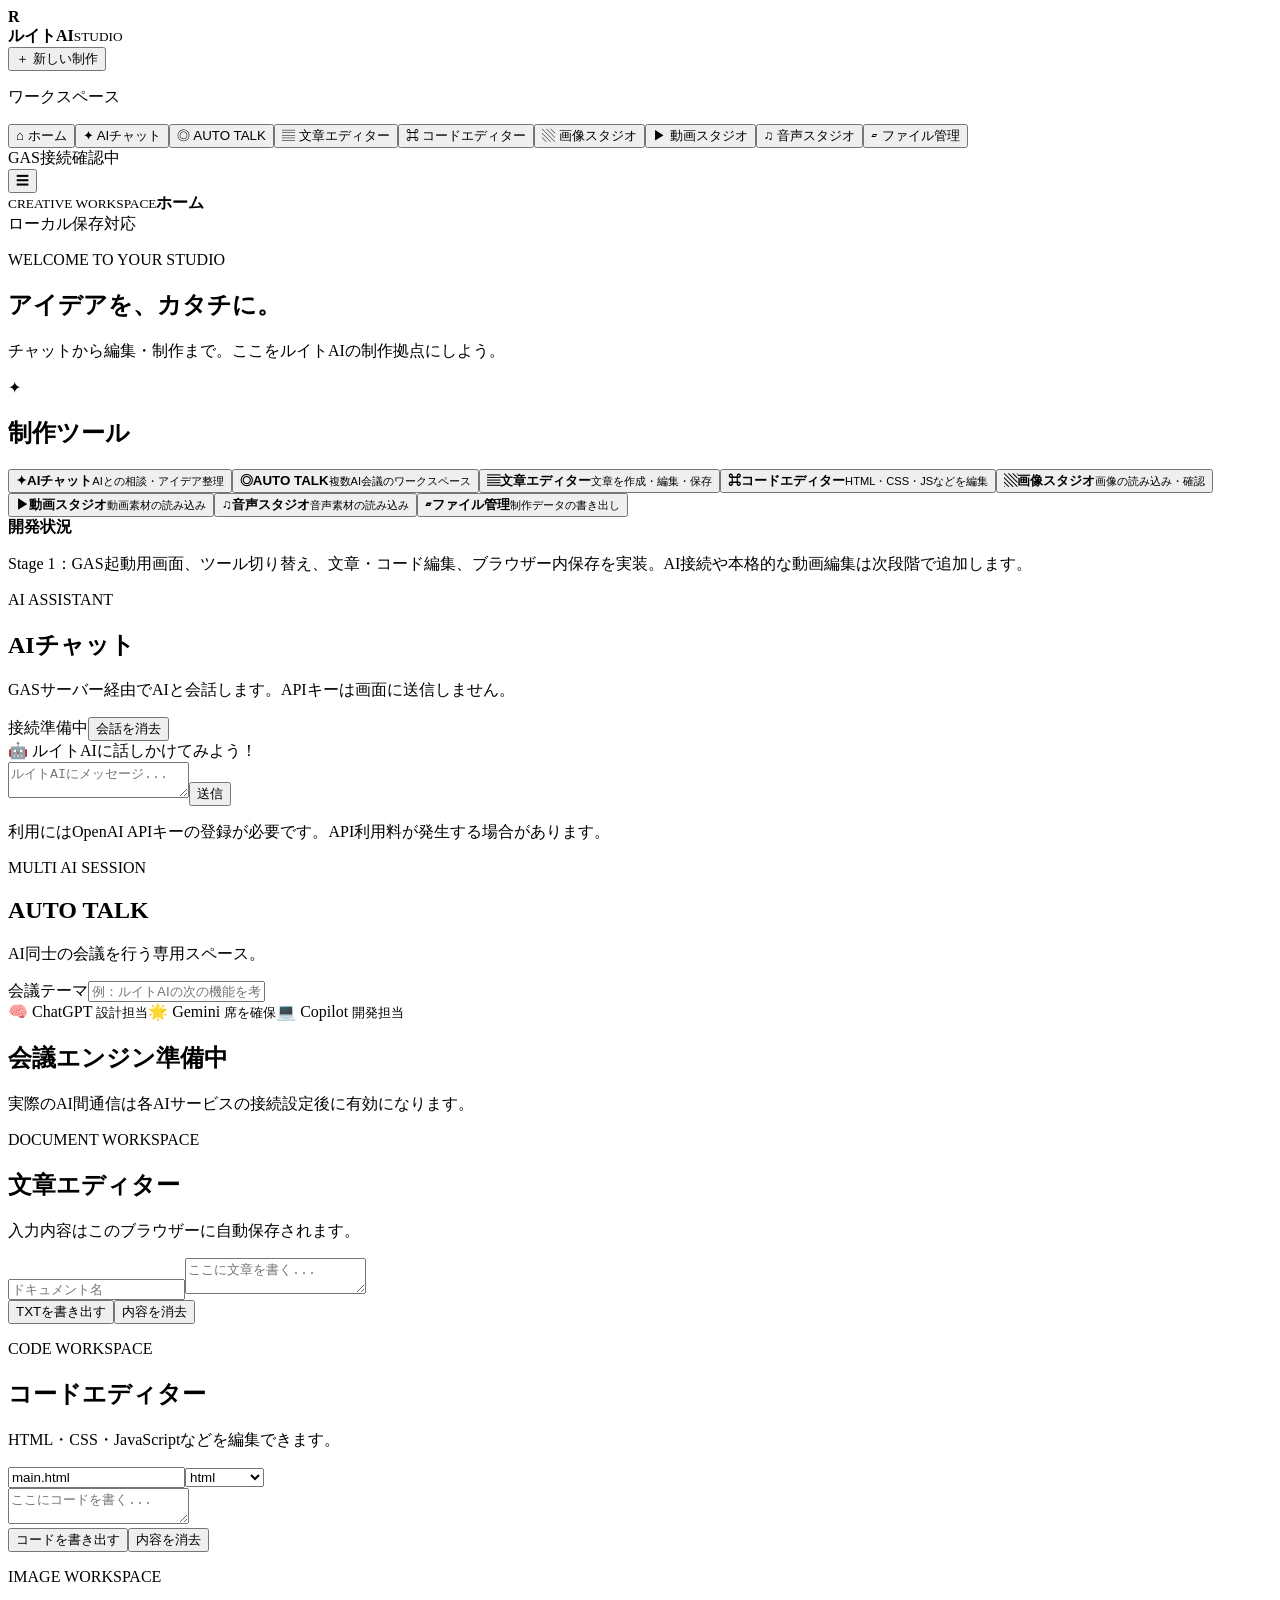
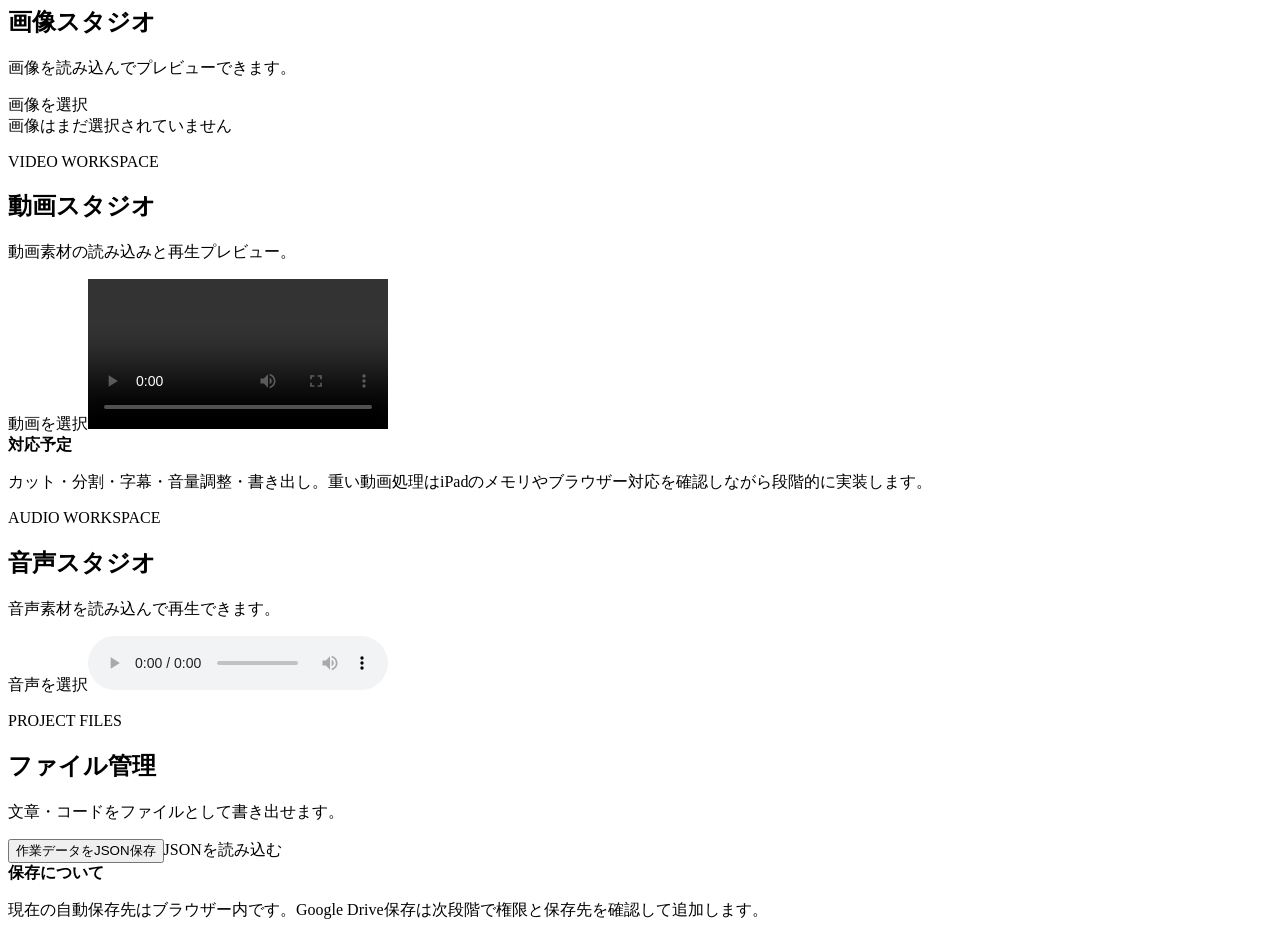
==== index.html @ b840f4dd "Add Ruito AI chat interface" ====
<!doctype html>
<html lang="ja"><head><base target="_top"><meta charset="utf-8"><meta name="viewport" content="width=device-width,initial-scale=1,viewport-fit=cover"><meta name="theme-color" content="#101827"><title>ルイトAI STUDIO</title><?!= include('style'); ?></head>
<body><div class="app">
<aside class="sidebar" id="sidebar"><div class="brand"><b class="brand-mark">R</b><div><strong>ルイトAI</strong><small>STUDIO</small></div></div><button class="new-project" id="new-project">＋ 新しい制作</button><p class="nav-label">ワークスペース</p><nav class="nav">
<button class="nav-item active" data-view="home">⌂ <span>ホーム</span></button><button class="nav-item" data-view="chat">✦ <span>AIチャット</span></button><button class="nav-item" data-view="talk">◎ <span>AUTO TALK</span></button><button class="nav-item" data-view="text">▤ <span>文章エディター</span></button><button class="nav-item" data-view="code">⌘ <span>コードエディター</span></button><button class="nav-item" data-view="image">▧ <span>画像スタジオ</span></button><button class="nav-item" data-view="video">▶ <span>動画スタジオ</span></button><button class="nav-item" data-view="audio">♫ <span>音声スタジオ</span></button><button class="nav-item" data-view="files">▱ <span>ファイル管理</span></button></nav><div class="sidebar-bottom"><i></i><span id="connection-label">GAS接続確認中</span></div></aside>
<main class="main"><header class="topbar"><button class="mobile-menu" id="mobile-menu">☰</button><div><small>CREATIVE WORKSPACE</small><strong id="page-title">ホーム</strong></div><span class="save-state" id="save-state">ローカル保存対応</span></header><div class="content">
<section class="view active" id="view-home"><div class="welcome"><div><p class="eyebrow">WELCOME TO YOUR STUDIO</p><h1>アイデアを、<span>カタチに。</span></h1><p>チャットから編集・制作まで。ここをルイトAIの制作拠点にしよう。</p></div><div class="welcome-orb">✦</div></div><h2>制作ツール</h2><div class="tool-grid">
<button class="tool-card" data-view="chat"><b>✦</b><strong>AIチャット</strong><small>AIとの相談・アイデア整理</small></button><button class="tool-card" data-view="talk"><b>◎</b><strong>AUTO TALK</strong><small>複数AI会議のワークスペース</small></button><button class="tool-card" data-view="text"><b>▤</b><strong>文章エディター</strong><small>文章を作成・編集・保存</small></button><button class="tool-card" data-view="code"><b>⌘</b><strong>コードエディター</strong><small>HTML・CSS・JSなどを編集</small></button><button class="tool-card" data-view="image"><b>▧</b><strong>画像スタジオ</strong><small>画像の読み込み・確認</small></button><button class="tool-card" data-view="video"><b>▶</b><strong>動画スタジオ</strong><small>動画素材の読み込み</small></button><button class="tool-card" data-view="audio"><b>♫</b><strong>音声スタジオ</strong><small>音声素材の読み込み</small></button><button class="tool-card" data-view="files"><b>▱</b><strong>ファイル管理</strong><small>制作データの書き出し</small></button></div><div class="notice"><strong>開発状況</strong><p>Stage 1：GAS起動用画面、ツール切り替え、文章・コード編集、ブラウザー内保存を実装。AI接続や本格的な動画編集は次段階で追加します。</p></div></section>
<section class="view" id="view-chat"><div class="view-heading"><p class="eyebrow">AI ASSISTANT</p><h1>AIチャット</h1><p>GASサーバー経由でAIと会話します。APIキーは画面に送信しません。</p></div><div class="chat-panel"><div class="chat-toolbar"><span id="chat-status">接続準備中</span><button class="button" id="clear-chat">会話を消去</button></div><div class="chat-messages" id="chat-messages" aria-live="polite"><div class="chat-empty">🤖 ルイトAIに話しかけてみよう！</div></div><form id="chat-form" class="chat-form"><textarea id="chat-input" rows="2" maxlength="6000" placeholder="ルイトAIにメッセージ..." required></textarea><button class="button primary" id="chat-send" type="submit">送信</button></form><p class="chat-footnote">利用にはOpenAI APIキーの登録が必要です。API利用料が発生する場合があります。</p></div></section>
<section class="view" id="view-talk"><div class="view-heading"><p class="eyebrow">MULTI AI SESSION</p><h1>AUTO TALK</h1><p>AI同士の会議を行う専用スペース。</p></div><label>会議テーマ<input class="field" id="talk-topic" placeholder="例：ルイトAIの次の機能を考える"></label><div class="participants"><span>🧠 ChatGPT <small>設計担当</small></span><span>🌟 Gemini <small>席を確保</small></span><span>💻 Copilot <small>開発担当</small></span></div><div class="placeholder"><h2>会議エンジン準備中</h2><p>実際のAI間通信は各AIサービスの接続設定後に有効になります。</p></div></section>
<section class="view" id="view-text"><div class="view-heading"><p class="eyebrow">DOCUMENT WORKSPACE</p><h1>文章エディター</h1><p>入力内容はこのブラウザーに自動保存されます。</p></div><input class="field" id="text-title" placeholder="ドキュメント名"><textarea class="editor" id="text-editor" placeholder="ここに文章を書く..."></textarea><div class="actions"><button class="button primary" id="export-text">TXTを書き出す</button><button class="button" id="clear-text">内容を消去</button></div></section>
<section class="view" id="view-code"><div class="view-heading"><p class="eyebrow">CODE WORKSPACE</p><h1>コードエディター</h1><p>HTML・CSS・JavaScriptなどを編集できます。</p></div><div class="actions"><input class="field" id="code-filename" value="main.html"><select class="field" id="code-language"><option>html</option><option>css</option><option>javascript</option><option>text</option></select></div><textarea class="editor code-editor" id="code-editor" spellcheck="false" placeholder="ここにコードを書く..."></textarea><div class="actions"><button class="button primary" id="export-code">コードを書き出す</button><button class="button" id="clear-code">内容を消去</button></div></section>
<section class="view" id="view-image"><div class="view-heading"><p class="eyebrow">IMAGE WORKSPACE</p><h1>画像スタジオ</h1><p>画像を読み込んでプレビューできます。</p></div><label class="upload">画像を選択<input type="file" id="image-input" accept="image/*" hidden></label><div class="preview" id="image-preview">画像はまだ選択されていません</div></section>
<section class="view" id="view-video"><div class="view-heading"><p class="eyebrow">VIDEO WORKSPACE</p><h1>動画スタジオ</h1><p>動画素材の読み込みと再生プレビュー。</p></div><label class="upload">動画を選択<input type="file" id="video-input" accept="video/*" hidden></label><video class="preview" id="video-preview" controls playsinline></video><div class="notice"><strong>対応予定</strong><p>カット・分割・字幕・音量調整・書き出し。重い動画処理はiPadのメモリやブラウザー対応を確認しながら段階的に実装します。</p></div></section>
<section class="view" id="view-audio"><div class="view-heading"><p class="eyebrow">AUDIO WORKSPACE</p><h1>音声スタジオ</h1><p>音声素材を読み込んで再生できます。</p></div><label class="upload">音声を選択<input type="file" id="audio-input" accept="audio/*" hidden></label><audio class="preview" id="audio-preview" controls></audio></section>
<section class="view" id="view-files"><div class="view-heading"><p class="eyebrow">PROJECT FILES</p><h1>ファイル管理</h1><p>文章・コードをファイルとして書き出せます。</p></div><div class="actions"><button class="button primary" id="export-workspace">作業データをJSON保存</button><label class="button">JSONを読み込む<input type="file" id="import-workspace" accept="application/json,.json" hidden></label></div><div class="notice"><strong>保存について</strong><p>現在の自動保存先はブラウザー内です。Google Drive保存は次段階で権限と保存先を確認して追加します。</p></div></section>
</div></main></div><?!= include('script'); ?></body></html>
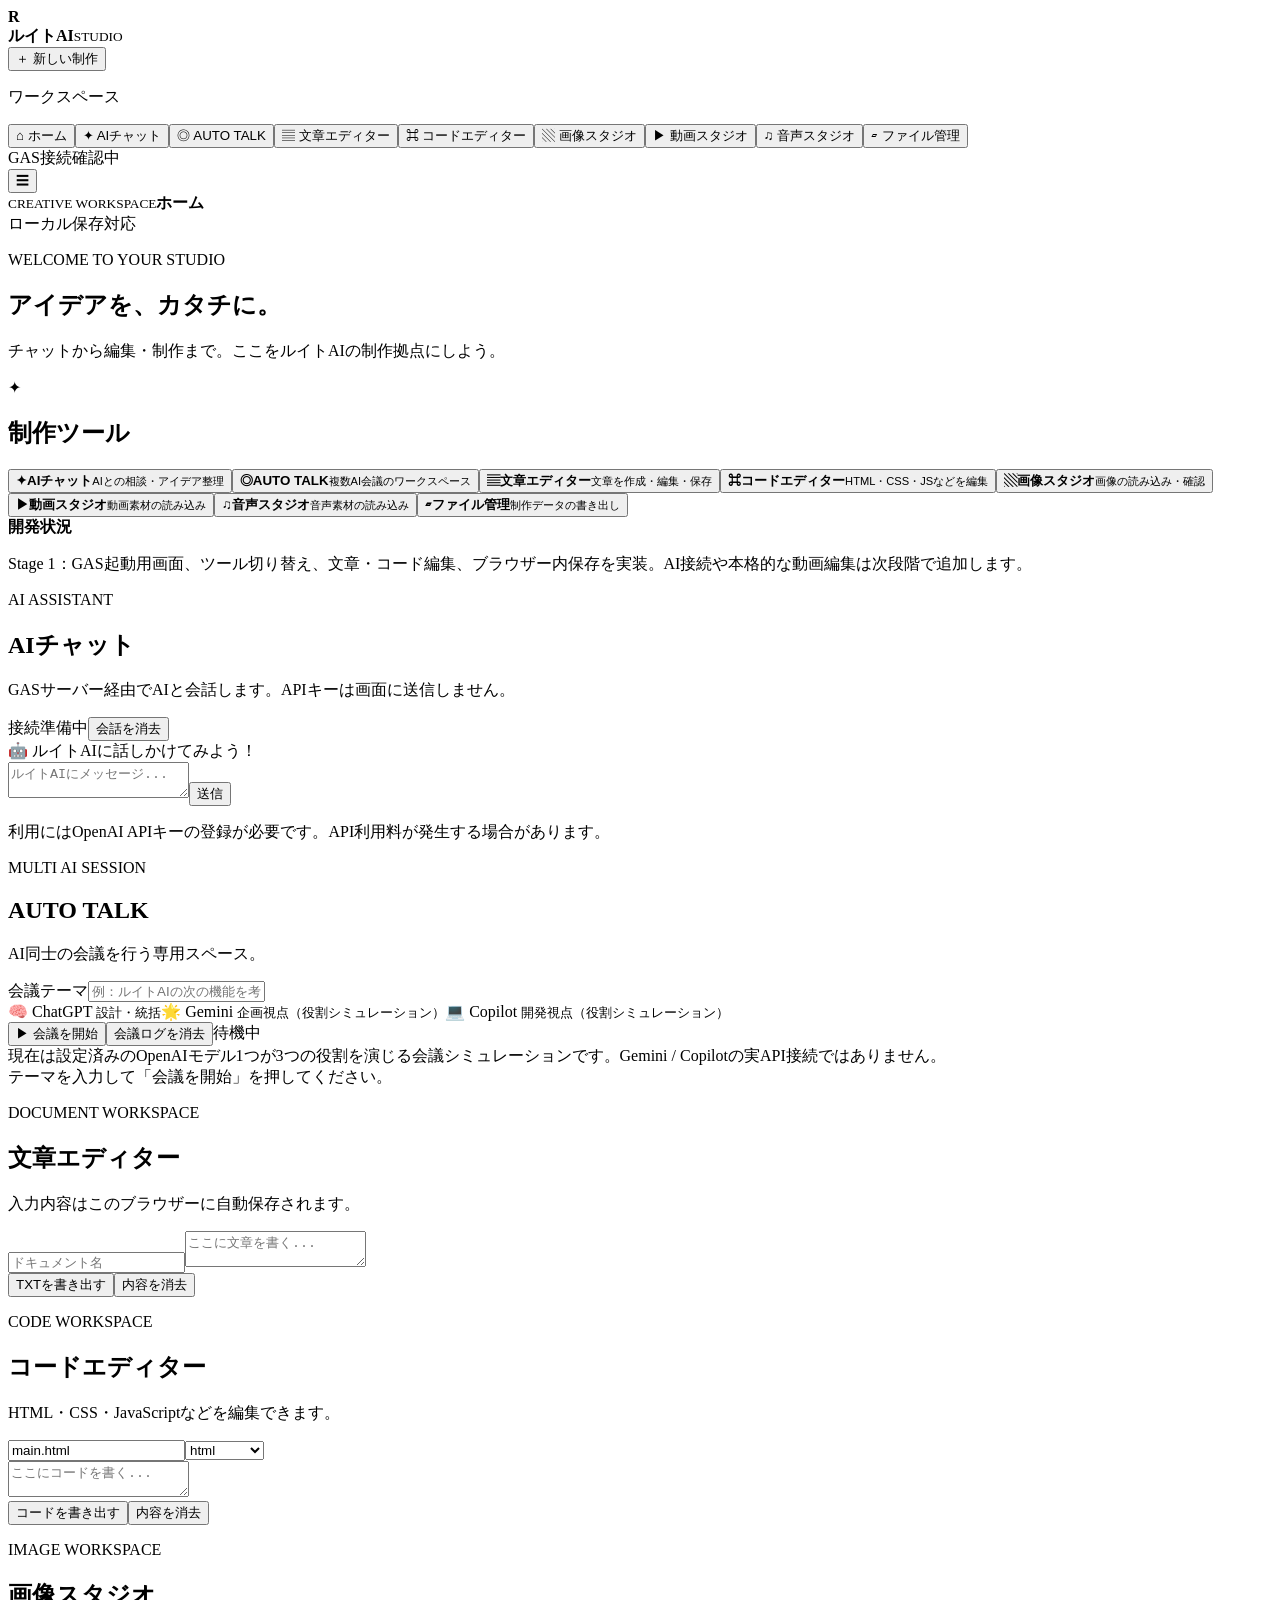
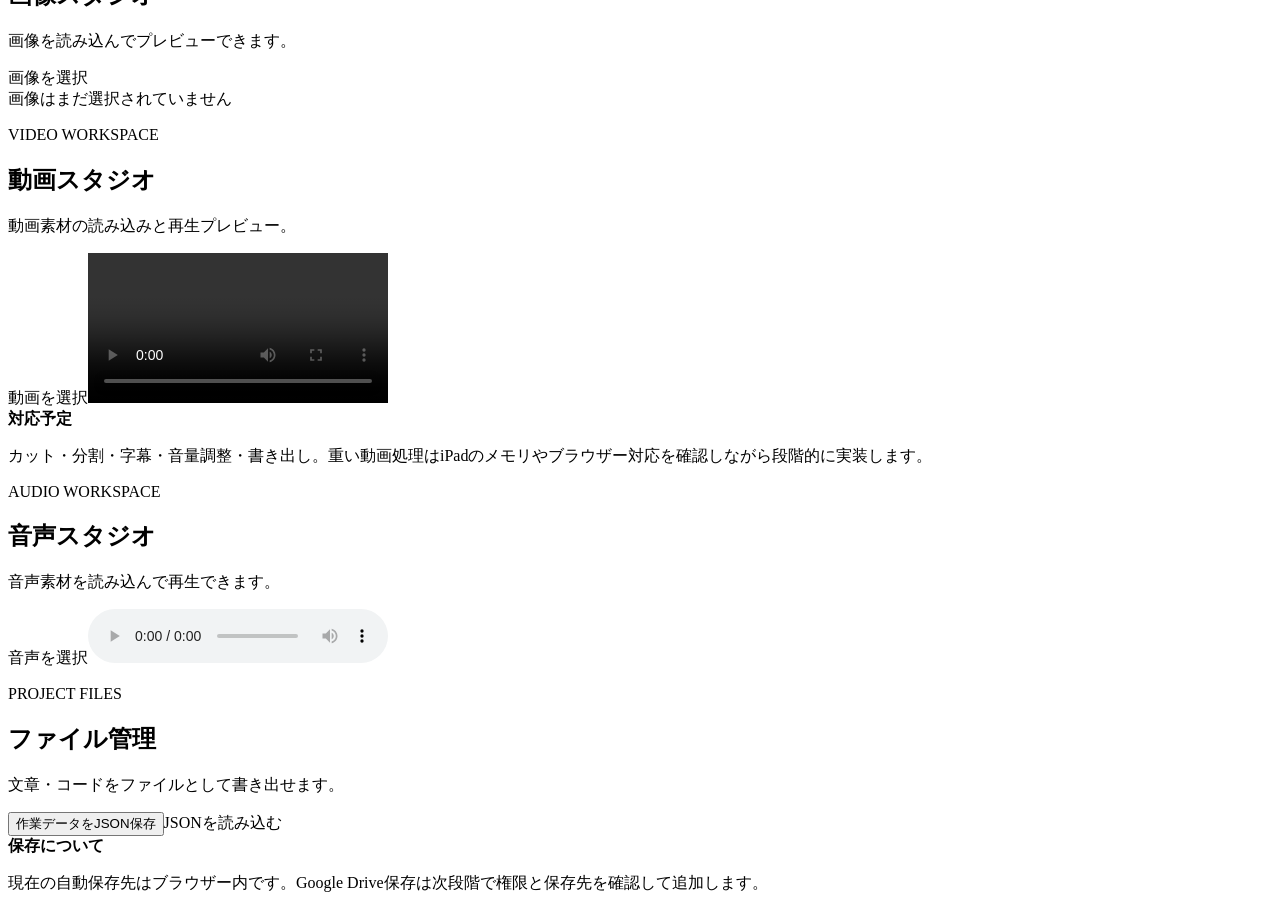
==== commit 69335786: "Implement AUTO TALK role-play meeting flow" ====
--- a/index.html
+++ b/index.html
@@ -7,7 +7,7 @@
 <section class="view active" id="view-home"><div class="welcome"><div><p class="eyebrow">WELCOME TO YOUR STUDIO</p><h1>アイデアを、<span>カタチに。</span></h1><p>チャットから編集・制作まで。ここをルイトAIの制作拠点にしよう。</p></div><div class="welcome-orb">✦</div></div><h2>制作ツール</h2><div class="tool-grid">
 <button class="tool-card" data-view="chat"><b>✦</b><strong>AIチャット</strong><small>AIとの相談・アイデア整理</small></button><button class="tool-card" data-view="talk"><b>◎</b><strong>AUTO TALK</strong><small>複数AI会議のワークスペース</small></button><button class="tool-card" data-view="text"><b>▤</b><strong>文章エディター</strong><small>文章を作成・編集・保存</small></button><button class="tool-card" data-view="code"><b>⌘</b><strong>コードエディター</strong><small>HTML・CSS・JSなどを編集</small></button><button class="tool-card" data-view="image"><b>▧</b><strong>画像スタジオ</strong><small>画像の読み込み・確認</small></button><button class="tool-card" data-view="video"><b>▶</b><strong>動画スタジオ</strong><small>動画素材の読み込み</small></button><button class="tool-card" data-view="audio"><b>♫</b><strong>音声スタジオ</strong><small>音声素材の読み込み</small></button><button class="tool-card" data-view="files"><b>▱</b><strong>ファイル管理</strong><small>制作データの書き出し</small></button></div><div class="notice"><strong>開発状況</strong><p>Stage 1：GAS起動用画面、ツール切り替え、文章・コード編集、ブラウザー内保存を実装。AI接続や本格的な動画編集は次段階で追加します。</p></div></section>
 <section class="view" id="view-chat"><div class="view-heading"><p class="eyebrow">AI ASSISTANT</p><h1>AIチャット</h1><p>GASサーバー経由でAIと会話します。APIキーは画面に送信しません。</p></div><div class="chat-panel"><div class="chat-toolbar"><span id="chat-status">接続準備中</span><button class="button" id="clear-chat">会話を消去</button></div><div class="chat-messages" id="chat-messages" aria-live="polite"><div class="chat-empty">🤖 ルイトAIに話しかけてみよう！</div></div><form id="chat-form" class="chat-form"><textarea id="chat-input" rows="2" maxlength="6000" placeholder="ルイトAIにメッセージ..." required></textarea><button class="button primary" id="chat-send" type="submit">送信</button></form><p class="chat-footnote">利用にはOpenAI APIキーの登録が必要です。API利用料が発生する場合があります。</p></div></section>
-<section class="view" id="view-talk"><div class="view-heading"><p class="eyebrow">MULTI AI SESSION</p><h1>AUTO TALK</h1><p>AI同士の会議を行う専用スペース。</p></div><label>会議テーマ<input class="field" id="talk-topic" placeholder="例：ルイトAIの次の機能を考える"></label><div class="participants"><span>🧠 ChatGPT <small>設計担当</small></span><span>🌟 Gemini <small>席を確保</small></span><span>💻 Copilot <small>開発担当</small></span></div><div class="placeholder"><h2>会議エンジン準備中</h2><p>実際のAI間通信は各AIサービスの接続設定後に有効になります。</p></div></section>
+<section class="view" id="view-talk"><div class="view-heading"><p class="eyebrow">MULTI AI SESSION</p><h1>AUTO TALK</h1><p>AI同士の会議を行う専用スペース。</p></div><label>会議テーマ<input class="field" id="talk-topic" maxlength="1000" placeholder="例：ルイトAIの次の機能を考える"></label><div class="participants"><span>🧠 ChatGPT <small>設計・統括</small></span><span>🌟 Gemini <small>企画視点（役割シミュレーション）</small></span><span>💻 Copilot <small>開発視点（役割シミュレーション）</small></span></div><div class="talk-actions"><button class="button primary" id="start-talk">▶ 会議を開始</button><button class="button" id="clear-talk">会議ログを消去</button><span id="talk-status">待機中</span></div><div class="talk-disclaimer">現在は設定済みのOpenAIモデル1つが3つの役割を演じる会議シミュレーションです。Gemini / Copilotの実API接続ではありません。</div><div class="talk-log" id="talk-log" aria-live="polite"><div class="chat-empty">テーマを入力して「会議を開始」を押してください。</div></div></section>
 <section class="view" id="view-text"><div class="view-heading"><p class="eyebrow">DOCUMENT WORKSPACE</p><h1>文章エディター</h1><p>入力内容はこのブラウザーに自動保存されます。</p></div><input class="field" id="text-title" placeholder="ドキュメント名"><textarea class="editor" id="text-editor" placeholder="ここに文章を書く..."></textarea><div class="actions"><button class="button primary" id="export-text">TXTを書き出す</button><button class="button" id="clear-text">内容を消去</button></div></section>
 <section class="view" id="view-code"><div class="view-heading"><p class="eyebrow">CODE WORKSPACE</p><h1>コードエディター</h1><p>HTML・CSS・JavaScriptなどを編集できます。</p></div><div class="actions"><input class="field" id="code-filename" value="main.html"><select class="field" id="code-language"><option>html</option><option>css</option><option>javascript</option><option>text</option></select></div><textarea class="editor code-editor" id="code-editor" spellcheck="false" placeholder="ここにコードを書く..."></textarea><div class="actions"><button class="button primary" id="export-code">コードを書き出す</button><button class="button" id="clear-code">内容を消去</button></div></section>
 <section class="view" id="view-image"><div class="view-heading"><p class="eyebrow">IMAGE WORKSPACE</p><h1>画像スタジオ</h1><p>画像を読み込んでプレビューできます。</p></div><label class="upload">画像を選択<input type="file" id="image-input" accept="image/*" hidden></label><div class="preview" id="image-preview">画像はまだ選択されていません</div></section>
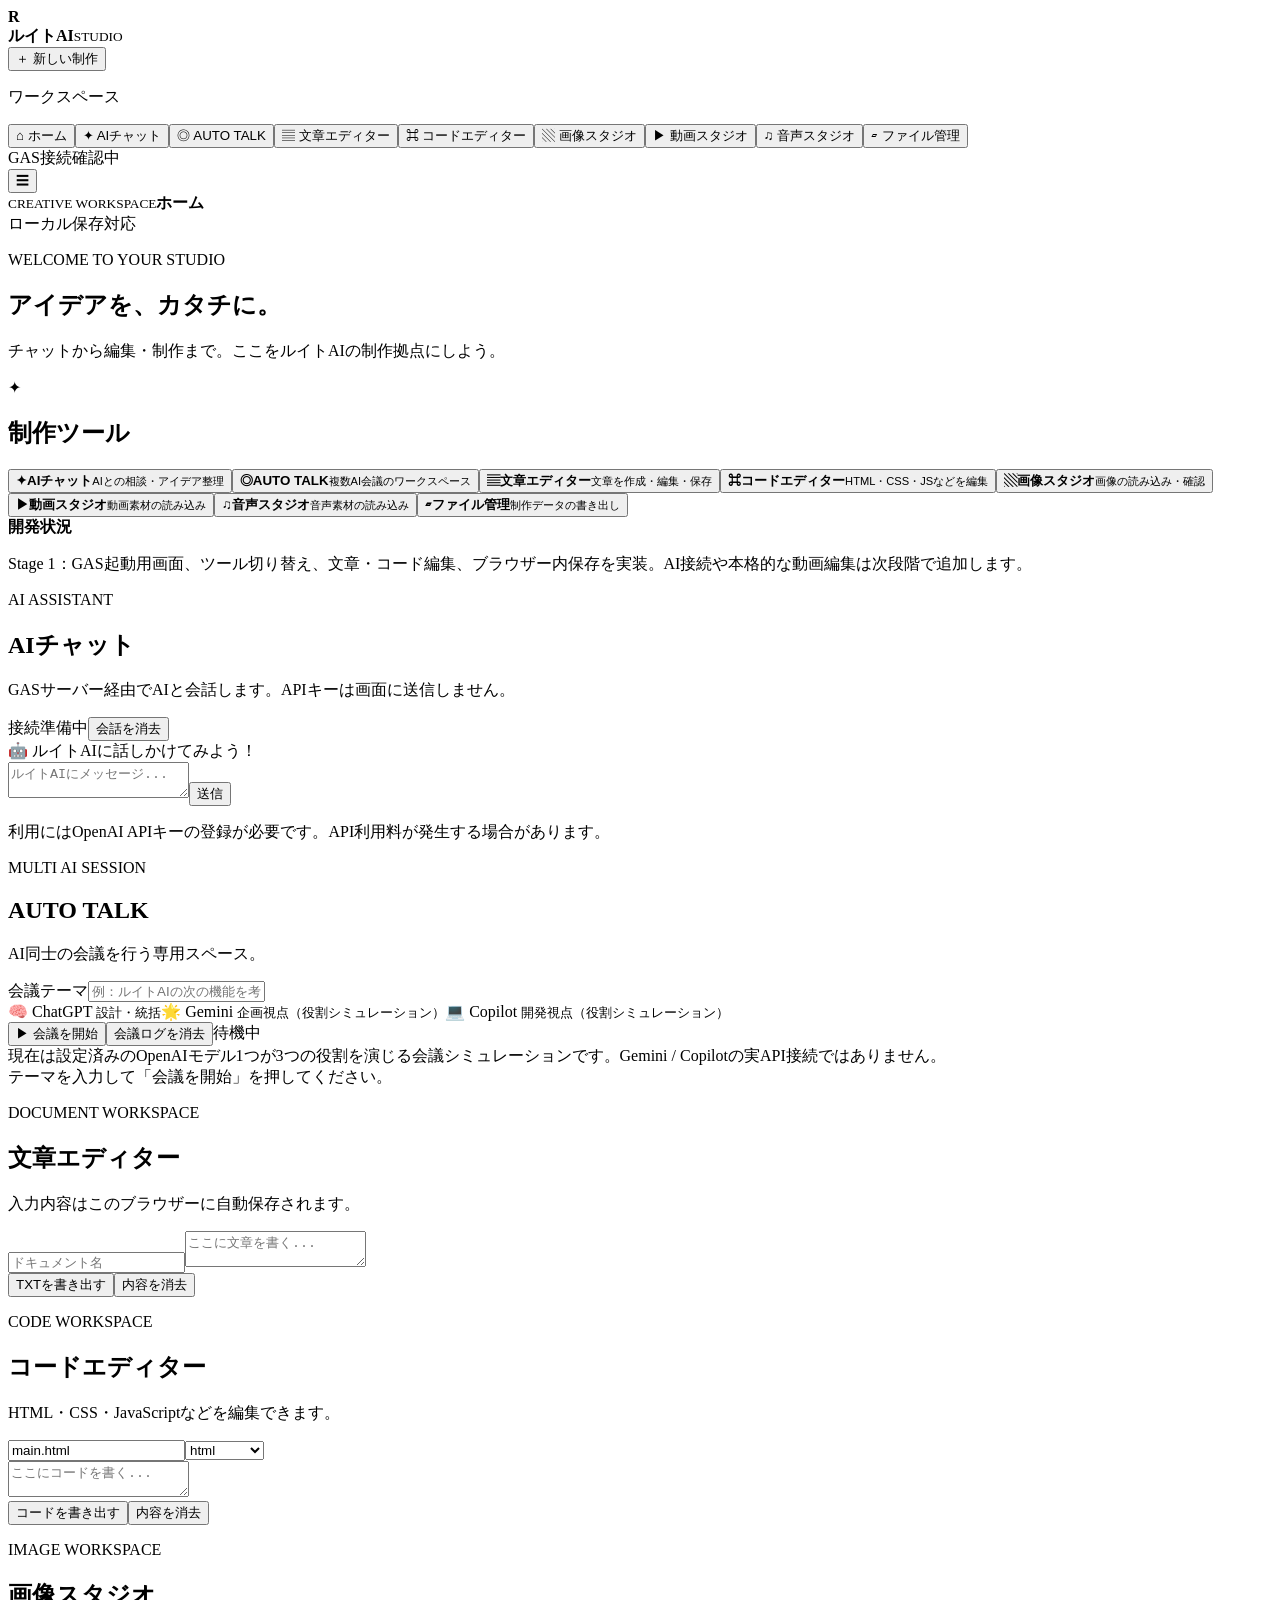
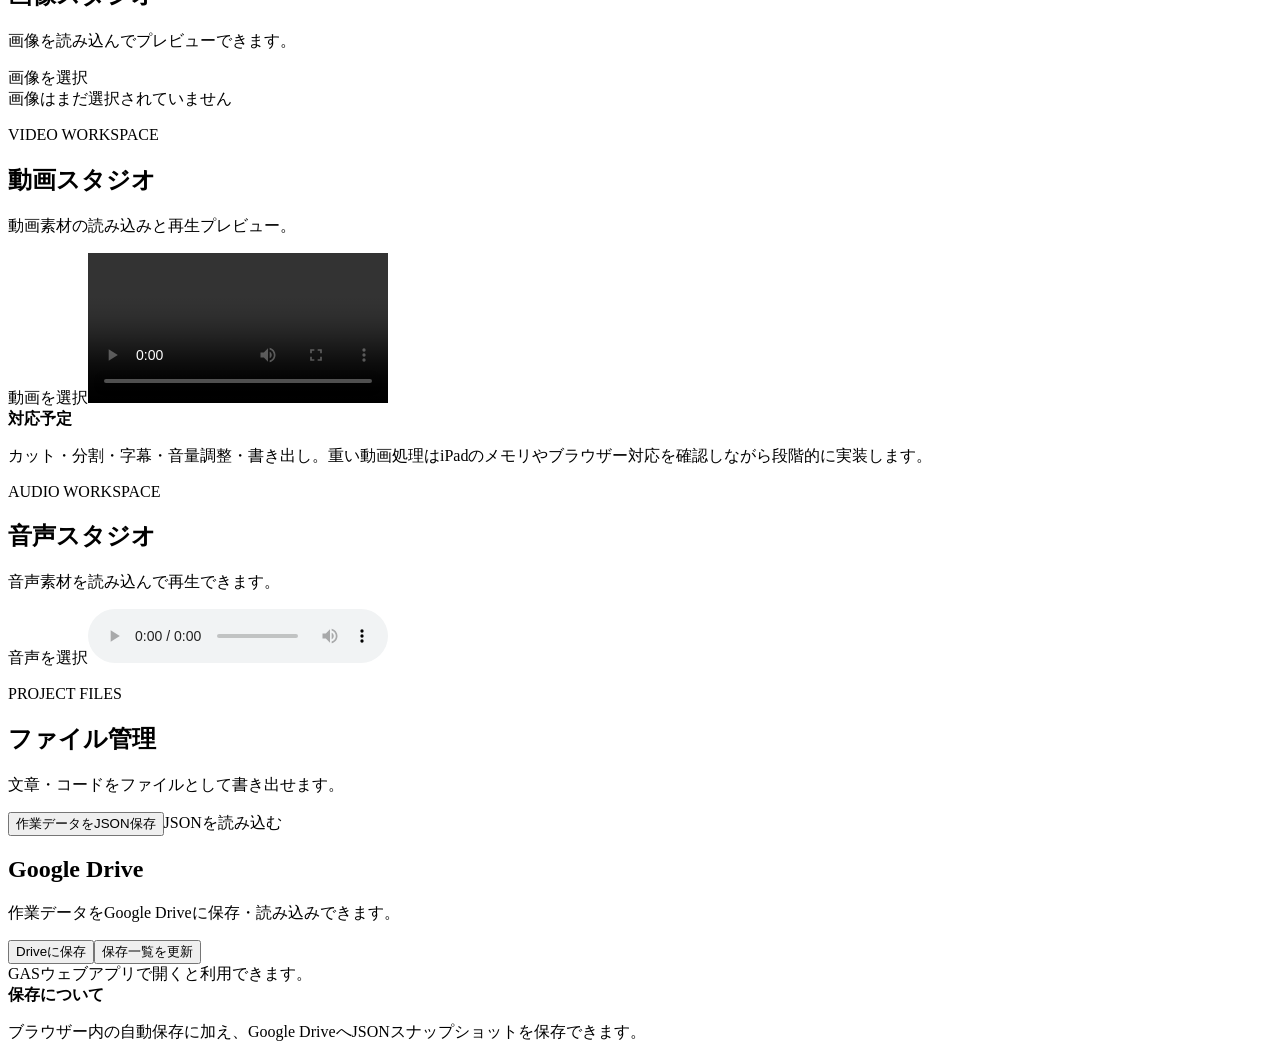
==== commit 303397a6: "Add Google Drive workspace save and restore" ====
--- a/index.html
+++ b/index.html
@@ -13,5 +13,5 @@
 <section class="view" id="view-image"><div class="view-heading"><p class="eyebrow">IMAGE WORKSPACE</p><h1>画像スタジオ</h1><p>画像を読み込んでプレビューできます。</p></div><label class="upload">画像を選択<input type="file" id="image-input" accept="image/*" hidden></label><div class="preview" id="image-preview">画像はまだ選択されていません</div></section>
 <section class="view" id="view-video"><div class="view-heading"><p class="eyebrow">VIDEO WORKSPACE</p><h1>動画スタジオ</h1><p>動画素材の読み込みと再生プレビュー。</p></div><label class="upload">動画を選択<input type="file" id="video-input" accept="video/*" hidden></label><video class="preview" id="video-preview" controls playsinline></video><div class="notice"><strong>対応予定</strong><p>カット・分割・字幕・音量調整・書き出し。重い動画処理はiPadのメモリやブラウザー対応を確認しながら段階的に実装します。</p></div></section>
 <section class="view" id="view-audio"><div class="view-heading"><p class="eyebrow">AUDIO WORKSPACE</p><h1>音声スタジオ</h1><p>音声素材を読み込んで再生できます。</p></div><label class="upload">音声を選択<input type="file" id="audio-input" accept="audio/*" hidden></label><audio class="preview" id="audio-preview" controls></audio></section>
-<section class="view" id="view-files"><div class="view-heading"><p class="eyebrow">PROJECT FILES</p><h1>ファイル管理</h1><p>文章・コードをファイルとして書き出せます。</p></div><div class="actions"><button class="button primary" id="export-workspace">作業データをJSON保存</button><label class="button">JSONを読み込む<input type="file" id="import-workspace" accept="application/json,.json" hidden></label></div><div class="notice"><strong>保存について</strong><p>現在の自動保存先はブラウザー内です。Google Drive保存は次段階で権限と保存先を確認して追加します。</p></div></section>
+<section class="view" id="view-files"><div class="view-heading"><p class="eyebrow">PROJECT FILES</p><h1>ファイル管理</h1><p>文章・コードをファイルとして書き出せます。</p></div><div class="actions"><button class="button primary" id="export-workspace">作業データをJSON保存</button><label class="button">JSONを読み込む<input type="file" id="import-workspace" accept="application/json,.json" hidden></label></div><div class="drive-panel"><h2>Google Drive</h2><p>作業データをGoogle Driveに保存・読み込みできます。</p><div class="actions"><button class="button primary" id="drive-save">Driveに保存</button><button class="button" id="drive-refresh">保存一覧を更新</button></div><div id="drive-status" role="status">GASウェブアプリで開くと利用できます。</div><div id="drive-list" class="drive-list"></div></div><div class="notice"><strong>保存について</strong><p>ブラウザー内の自動保存に加え、Google DriveへJSONスナップショットを保存できます。</p></div></section>
 </div></main></div><?!= include('script'); ?></body></html>
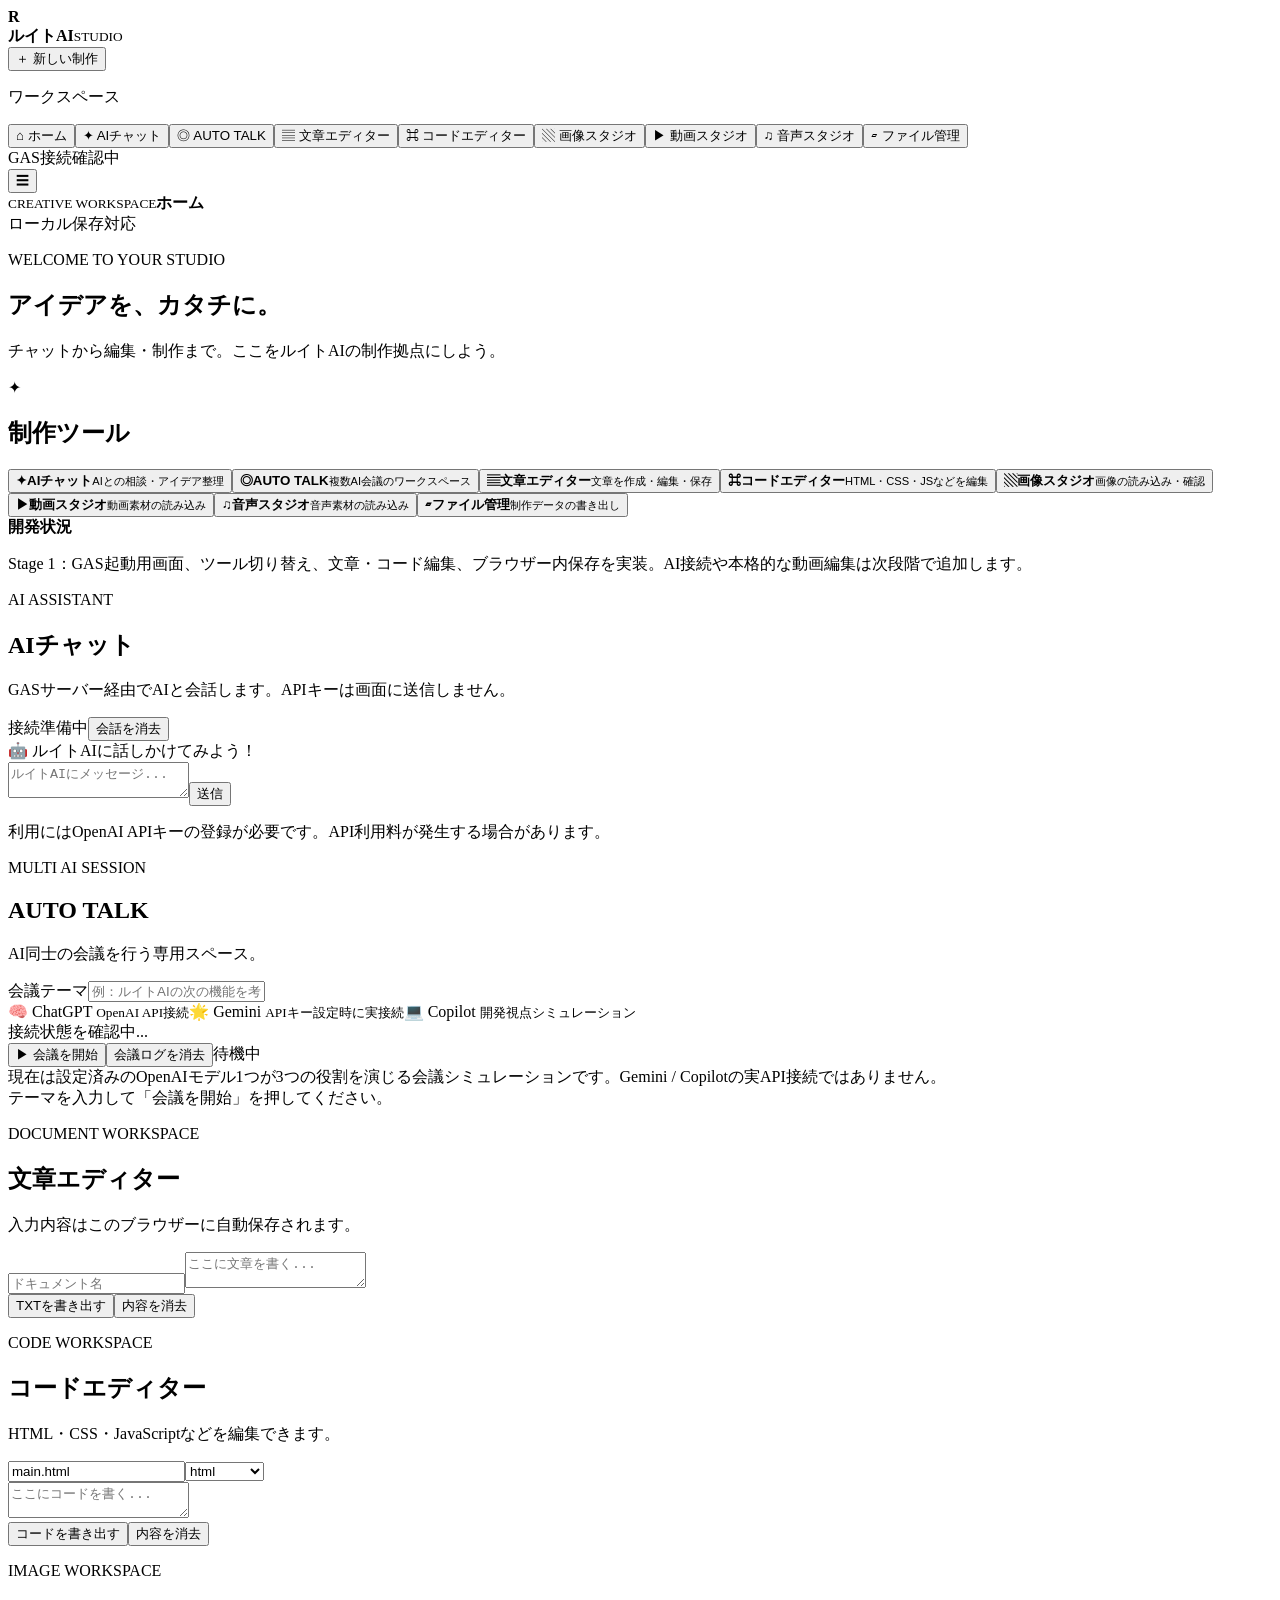
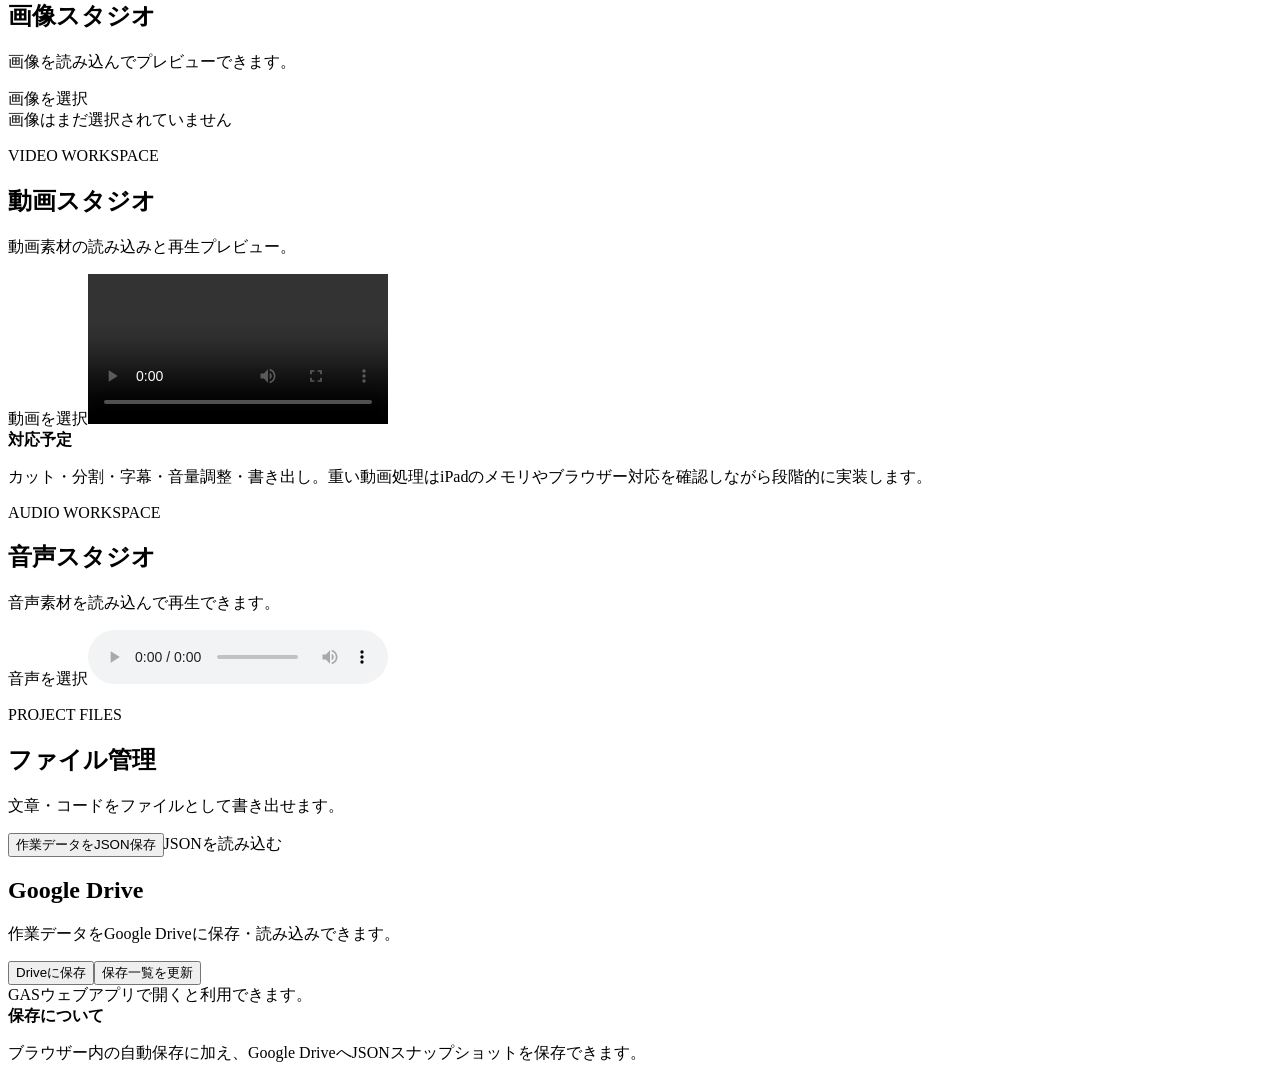
==== commit 96acb0b1: "Add Gemini provider to AUTO TALK" ====
--- a/index.html
+++ b/index.html
@@ -7,7 +7,7 @@
 <section class="view active" id="view-home"><div class="welcome"><div><p class="eyebrow">WELCOME TO YOUR STUDIO</p><h1>アイデアを、<span>カタチに。</span></h1><p>チャットから編集・制作まで。ここをルイトAIの制作拠点にしよう。</p></div><div class="welcome-orb">✦</div></div><h2>制作ツール</h2><div class="tool-grid">
 <button class="tool-card" data-view="chat"><b>✦</b><strong>AIチャット</strong><small>AIとの相談・アイデア整理</small></button><button class="tool-card" data-view="talk"><b>◎</b><strong>AUTO TALK</strong><small>複数AI会議のワークスペース</small></button><button class="tool-card" data-view="text"><b>▤</b><strong>文章エディター</strong><small>文章を作成・編集・保存</small></button><button class="tool-card" data-view="code"><b>⌘</b><strong>コードエディター</strong><small>HTML・CSS・JSなどを編集</small></button><button class="tool-card" data-view="image"><b>▧</b><strong>画像スタジオ</strong><small>画像の読み込み・確認</small></button><button class="tool-card" data-view="video"><b>▶</b><strong>動画スタジオ</strong><small>動画素材の読み込み</small></button><button class="tool-card" data-view="audio"><b>♫</b><strong>音声スタジオ</strong><small>音声素材の読み込み</small></button><button class="tool-card" data-view="files"><b>▱</b><strong>ファイル管理</strong><small>制作データの書き出し</small></button></div><div class="notice"><strong>開発状況</strong><p>Stage 1：GAS起動用画面、ツール切り替え、文章・コード編集、ブラウザー内保存を実装。AI接続や本格的な動画編集は次段階で追加します。</p></div></section>
 <section class="view" id="view-chat"><div class="view-heading"><p class="eyebrow">AI ASSISTANT</p><h1>AIチャット</h1><p>GASサーバー経由でAIと会話します。APIキーは画面に送信しません。</p></div><div class="chat-panel"><div class="chat-toolbar"><span id="chat-status">接続準備中</span><button class="button" id="clear-chat">会話を消去</button></div><div class="chat-messages" id="chat-messages" aria-live="polite"><div class="chat-empty">🤖 ルイトAIに話しかけてみよう！</div></div><form id="chat-form" class="chat-form"><textarea id="chat-input" rows="2" maxlength="6000" placeholder="ルイトAIにメッセージ..." required></textarea><button class="button primary" id="chat-send" type="submit">送信</button></form><p class="chat-footnote">利用にはOpenAI APIキーの登録が必要です。API利用料が発生する場合があります。</p></div></section>
-<section class="view" id="view-talk"><div class="view-heading"><p class="eyebrow">MULTI AI SESSION</p><h1>AUTO TALK</h1><p>AI同士の会議を行う専用スペース。</p></div><label>会議テーマ<input class="field" id="talk-topic" maxlength="1000" placeholder="例：ルイトAIの次の機能を考える"></label><div class="participants"><span>🧠 ChatGPT <small>設計・統括</small></span><span>🌟 Gemini <small>企画視点（役割シミュレーション）</small></span><span>💻 Copilot <small>開発視点（役割シミュレーション）</small></span></div><div class="talk-actions"><button class="button primary" id="start-talk">▶ 会議を開始</button><button class="button" id="clear-talk">会議ログを消去</button><span id="talk-status">待機中</span></div><div class="talk-disclaimer">現在は設定済みのOpenAIモデル1つが3つの役割を演じる会議シミュレーションです。Gemini / Copilotの実API接続ではありません。</div><div class="talk-log" id="talk-log" aria-live="polite"><div class="chat-empty">テーマを入力して「会議を開始」を押してください。</div></div></section>
+<section class="view" id="view-talk"><div class="view-heading"><p class="eyebrow">MULTI AI SESSION</p><h1>AUTO TALK</h1><p>AI同士の会議を行う専用スペース。</p></div><label>会議テーマ<input class="field" id="talk-topic" maxlength="1000" placeholder="例：ルイトAIの次の機能を考える"></label><div class="participants"><span>🧠 ChatGPT <small>OpenAI API接続</small></span><span>🌟 Gemini <small>APIキー設定時に実接続</small></span><span>💻 Copilot <small>開発視点シミュレーション</small></span></div><div class="talk-disclaimer" id="provider-status">接続状態を確認中...</div><div class="talk-actions"><button class="button primary" id="start-talk">▶ 会議を開始</button><button class="button" id="clear-talk">会議ログを消去</button><span id="talk-status">待機中</span></div><div class="talk-disclaimer">現在は設定済みのOpenAIモデル1つが3つの役割を演じる会議シミュレーションです。Gemini / Copilotの実API接続ではありません。</div><div class="talk-log" id="talk-log" aria-live="polite"><div class="chat-empty">テーマを入力して「会議を開始」を押してください。</div></div></section>
 <section class="view" id="view-text"><div class="view-heading"><p class="eyebrow">DOCUMENT WORKSPACE</p><h1>文章エディター</h1><p>入力内容はこのブラウザーに自動保存されます。</p></div><input class="field" id="text-title" placeholder="ドキュメント名"><textarea class="editor" id="text-editor" placeholder="ここに文章を書く..."></textarea><div class="actions"><button class="button primary" id="export-text">TXTを書き出す</button><button class="button" id="clear-text">内容を消去</button></div></section>
 <section class="view" id="view-code"><div class="view-heading"><p class="eyebrow">CODE WORKSPACE</p><h1>コードエディター</h1><p>HTML・CSS・JavaScriptなどを編集できます。</p></div><div class="actions"><input class="field" id="code-filename" value="main.html"><select class="field" id="code-language"><option>html</option><option>css</option><option>javascript</option><option>text</option></select></div><textarea class="editor code-editor" id="code-editor" spellcheck="false" placeholder="ここにコードを書く..."></textarea><div class="actions"><button class="button primary" id="export-code">コードを書き出す</button><button class="button" id="clear-code">内容を消去</button></div></section>
 <section class="view" id="view-image"><div class="view-heading"><p class="eyebrow">IMAGE WORKSPACE</p><h1>画像スタジオ</h1><p>画像を読み込んでプレビューできます。</p></div><label class="upload">画像を選択<input type="file" id="image-input" accept="image/*" hidden></label><div class="preview" id="image-preview">画像はまだ選択されていません</div></section>
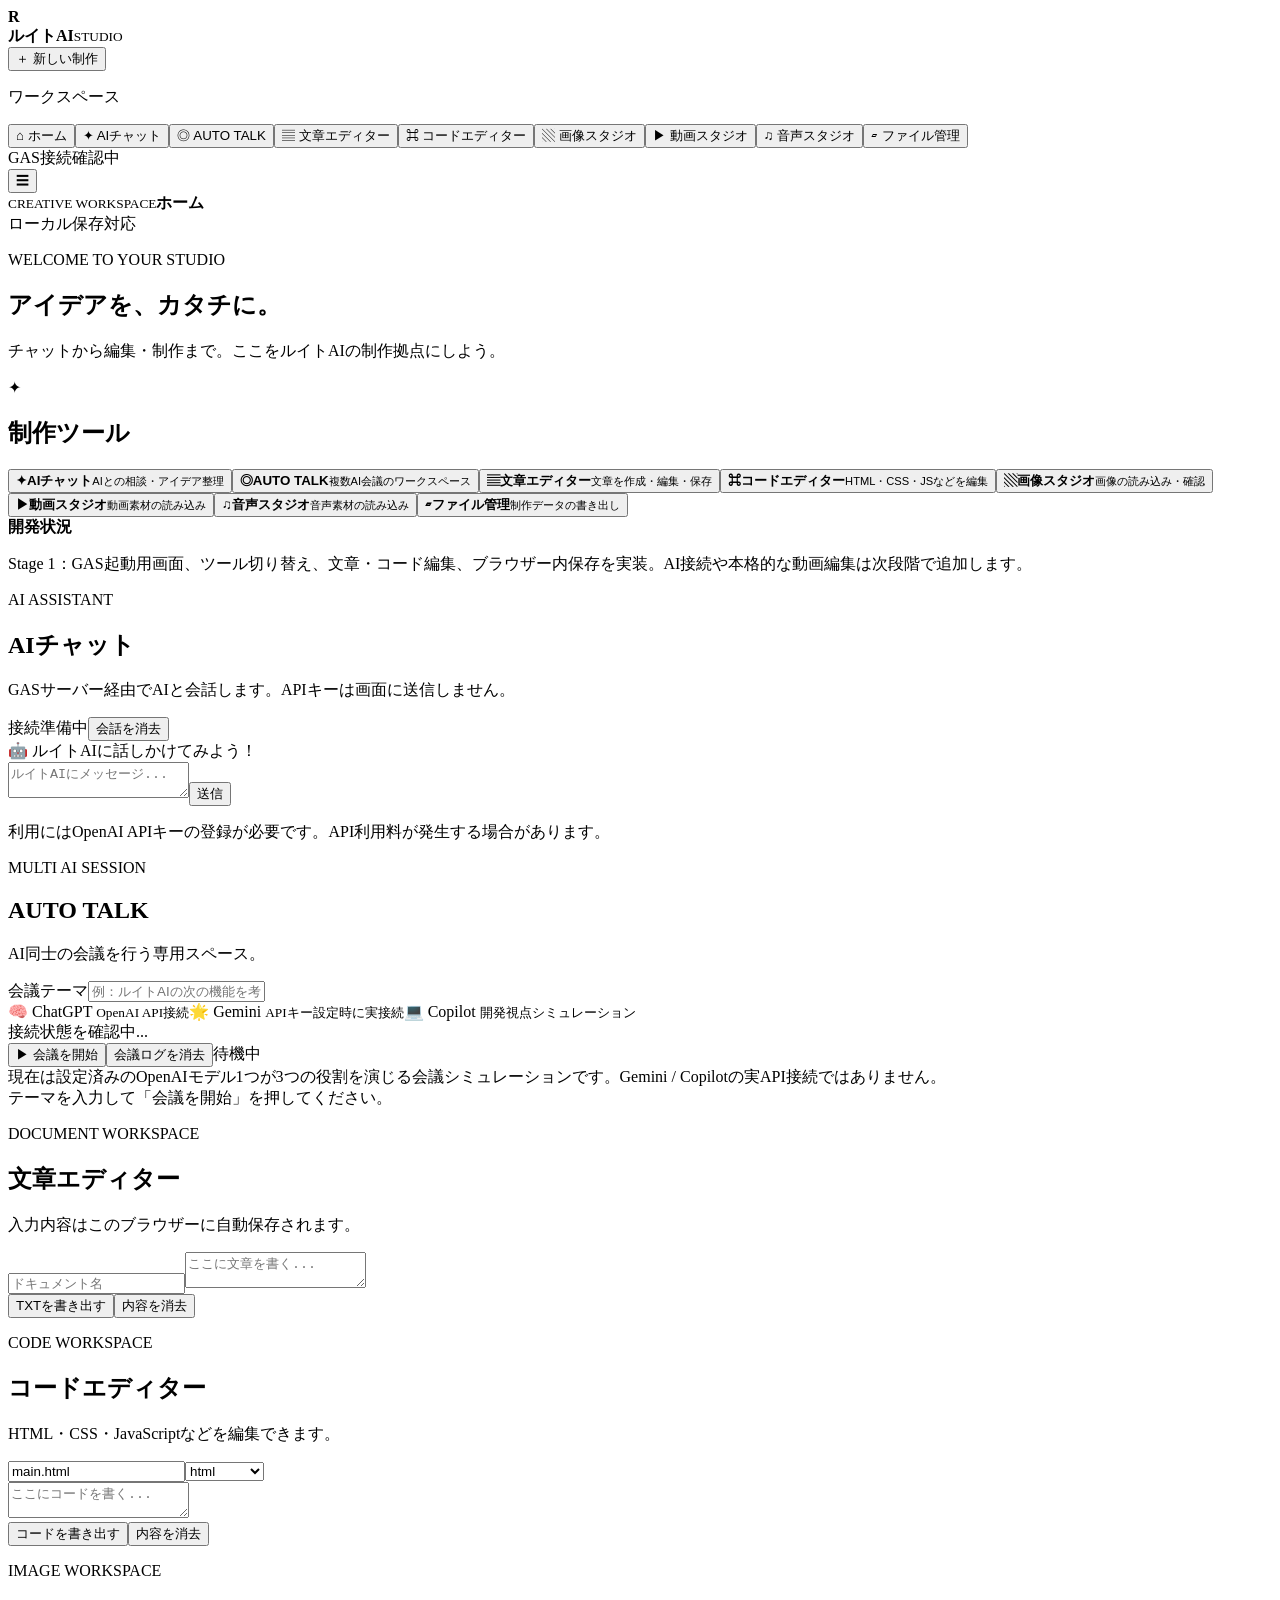
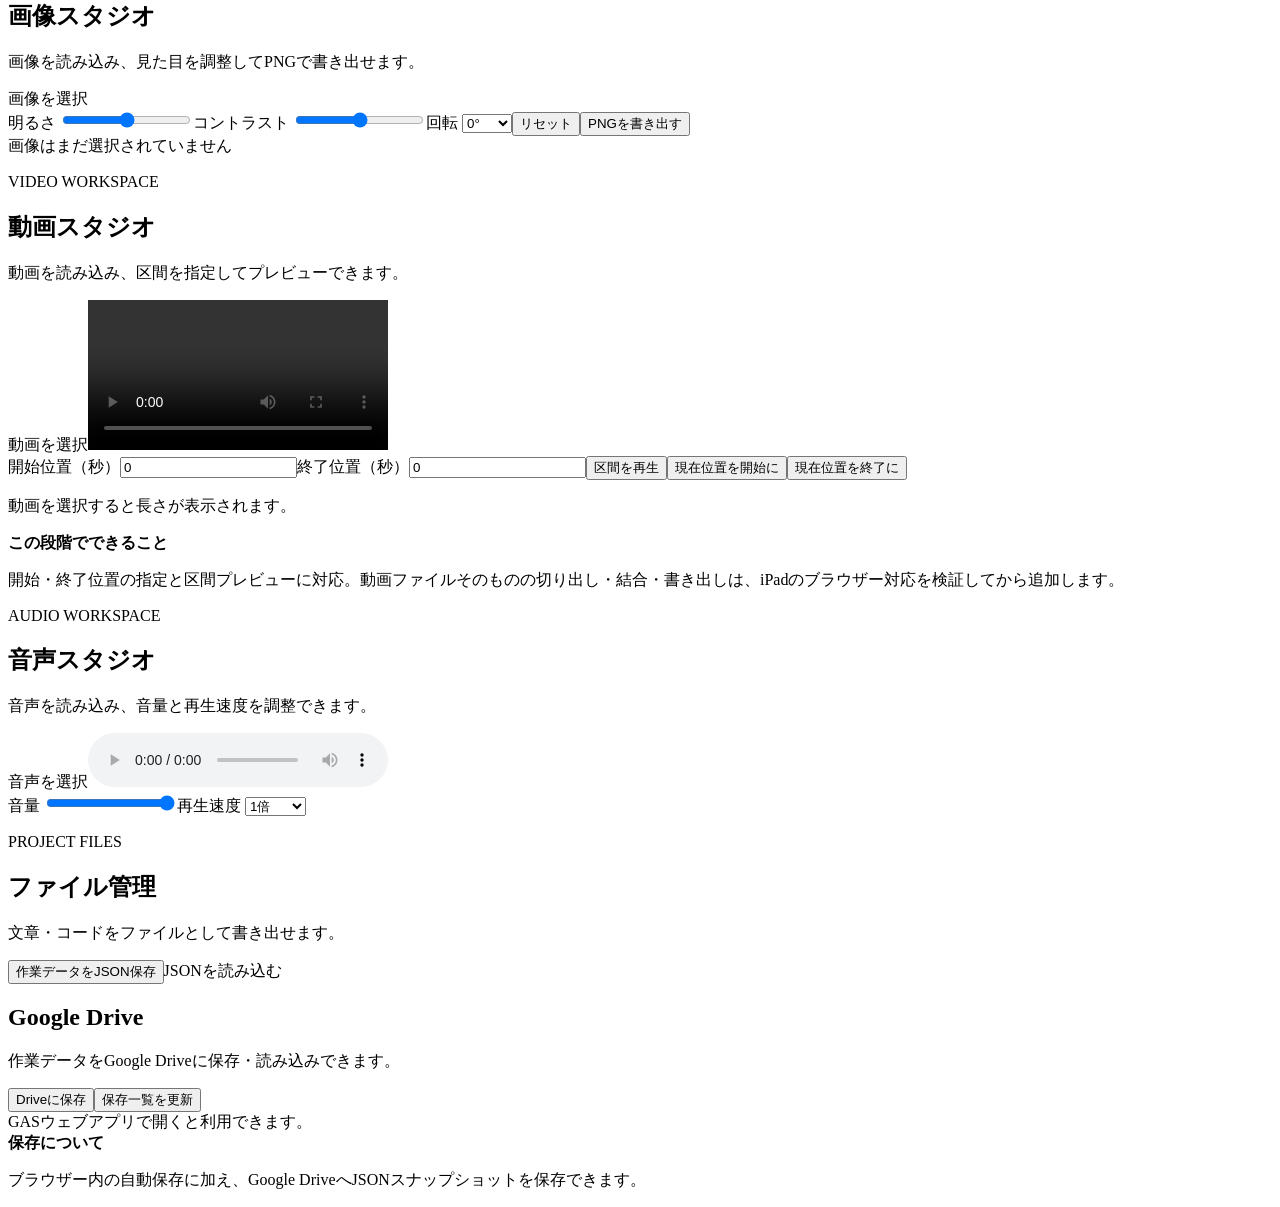
==== commit b265e254: "Add browser media editing controls" ====
--- a/index.html
+++ b/index.html
@@ -10,8 +10,8 @@
 <section class="view" id="view-talk"><div class="view-heading"><p class="eyebrow">MULTI AI SESSION</p><h1>AUTO TALK</h1><p>AI同士の会議を行う専用スペース。</p></div><label>会議テーマ<input class="field" id="talk-topic" maxlength="1000" placeholder="例：ルイトAIの次の機能を考える"></label><div class="participants"><span>🧠 ChatGPT <small>OpenAI API接続</small></span><span>🌟 Gemini <small>APIキー設定時に実接続</small></span><span>💻 Copilot <small>開発視点シミュレーション</small></span></div><div class="talk-disclaimer" id="provider-status">接続状態を確認中...</div><div class="talk-actions"><button class="button primary" id="start-talk">▶ 会議を開始</button><button class="button" id="clear-talk">会議ログを消去</button><span id="talk-status">待機中</span></div><div class="talk-disclaimer">現在は設定済みのOpenAIモデル1つが3つの役割を演じる会議シミュレーションです。Gemini / Copilotの実API接続ではありません。</div><div class="talk-log" id="talk-log" aria-live="polite"><div class="chat-empty">テーマを入力して「会議を開始」を押してください。</div></div></section>
 <section class="view" id="view-text"><div class="view-heading"><p class="eyebrow">DOCUMENT WORKSPACE</p><h1>文章エディター</h1><p>入力内容はこのブラウザーに自動保存されます。</p></div><input class="field" id="text-title" placeholder="ドキュメント名"><textarea class="editor" id="text-editor" placeholder="ここに文章を書く..."></textarea><div class="actions"><button class="button primary" id="export-text">TXTを書き出す</button><button class="button" id="clear-text">内容を消去</button></div></section>
 <section class="view" id="view-code"><div class="view-heading"><p class="eyebrow">CODE WORKSPACE</p><h1>コードエディター</h1><p>HTML・CSS・JavaScriptなどを編集できます。</p></div><div class="actions"><input class="field" id="code-filename" value="main.html"><select class="field" id="code-language"><option>html</option><option>css</option><option>javascript</option><option>text</option></select></div><textarea class="editor code-editor" id="code-editor" spellcheck="false" placeholder="ここにコードを書く..."></textarea><div class="actions"><button class="button primary" id="export-code">コードを書き出す</button><button class="button" id="clear-code">内容を消去</button></div></section>
-<section class="view" id="view-image"><div class="view-heading"><p class="eyebrow">IMAGE WORKSPACE</p><h1>画像スタジオ</h1><p>画像を読み込んでプレビューできます。</p></div><label class="upload">画像を選択<input type="file" id="image-input" accept="image/*" hidden></label><div class="preview" id="image-preview">画像はまだ選択されていません</div></section>
-<section class="view" id="view-video"><div class="view-heading"><p class="eyebrow">VIDEO WORKSPACE</p><h1>動画スタジオ</h1><p>動画素材の読み込みと再生プレビュー。</p></div><label class="upload">動画を選択<input type="file" id="video-input" accept="video/*" hidden></label><video class="preview" id="video-preview" controls playsinline></video><div class="notice"><strong>対応予定</strong><p>カット・分割・字幕・音量調整・書き出し。重い動画処理はiPadのメモリやブラウザー対応を確認しながら段階的に実装します。</p></div></section>
-<section class="view" id="view-audio"><div class="view-heading"><p class="eyebrow">AUDIO WORKSPACE</p><h1>音声スタジオ</h1><p>音声素材を読み込んで再生できます。</p></div><label class="upload">音声を選択<input type="file" id="audio-input" accept="audio/*" hidden></label><audio class="preview" id="audio-preview" controls></audio></section>
+<section class="view" id="view-image"><div class="view-heading"><p class="eyebrow">IMAGE WORKSPACE</p><h1>画像スタジオ</h1><p>画像を読み込み、見た目を調整してPNGで書き出せます。</p></div><label class="upload">画像を選択<input type="file" id="image-input" accept="image/*" hidden></label><div class="media-tools"><label>明るさ <input type="range" id="img-brightness" min="50" max="150" value="100"></label><label>コントラスト <input type="range" id="img-contrast" min="50" max="150" value="100"></label><label>回転 <select id="img-rotate" class="field"><option value="0">0°</option><option value="90">90°</option><option value="180">180°</option><option value="270">270°</option></select></label><button class="button" id="img-reset">リセット</button><button class="button primary" id="img-export">PNGを書き出す</button></div><div class="preview" id="image-preview">画像はまだ選択されていません</div><canvas id="image-canvas" hidden></canvas></section>
+<section class="view" id="view-video"><div class="view-heading"><p class="eyebrow">VIDEO WORKSPACE</p><h1>動画スタジオ</h1><p>動画を読み込み、区間を指定してプレビューできます。</p></div><label class="upload">動画を選択<input type="file" id="video-input" accept="video/*" hidden></label><video class="preview" id="video-preview" controls playsinline></video><div class="media-tools"><label>開始位置（秒）<input class="field" type="number" id="video-start" min="0" step="0.1" value="0"></label><label>終了位置（秒）<input class="field" type="number" id="video-end" min="0" step="0.1" value="0"></label><button class="button primary" id="video-play-range">区間を再生</button><button class="button" id="video-set-start">現在位置を開始に</button><button class="button" id="video-set-end">現在位置を終了に</button></div><p id="video-info" class="media-info">動画を選択すると長さが表示されます。</p><div class="notice"><strong>この段階でできること</strong><p>開始・終了位置の指定と区間プレビューに対応。動画ファイルそのものの切り出し・結合・書き出しは、iPadのブラウザー対応を検証してから追加します。</p></div></section>
+<section class="view" id="view-audio"><div class="view-heading"><p class="eyebrow">AUDIO WORKSPACE</p><h1>音声スタジオ</h1><p>音声を読み込み、音量と再生速度を調整できます。</p></div><label class="upload">音声を選択<input type="file" id="audio-input" accept="audio/*" hidden></label><audio class="preview" id="audio-preview" controls></audio><div class="media-tools"><label>音量 <input type="range" id="audio-volume" min="0" max="100" value="100"></label><label>再生速度 <select id="audio-speed" class="field"><option value="0.5">0.5倍</option><option value="0.75">0.75倍</option><option value="1" selected>1倍</option><option value="1.25">1.25倍</option><option value="1.5">1.5倍</option><option value="2">2倍</option></select></label></div></section>
 <section class="view" id="view-files"><div class="view-heading"><p class="eyebrow">PROJECT FILES</p><h1>ファイル管理</h1><p>文章・コードをファイルとして書き出せます。</p></div><div class="actions"><button class="button primary" id="export-workspace">作業データをJSON保存</button><label class="button">JSONを読み込む<input type="file" id="import-workspace" accept="application/json,.json" hidden></label></div><div class="drive-panel"><h2>Google Drive</h2><p>作業データをGoogle Driveに保存・読み込みできます。</p><div class="actions"><button class="button primary" id="drive-save">Driveに保存</button><button class="button" id="drive-refresh">保存一覧を更新</button></div><div id="drive-status" role="status">GASウェブアプリで開くと利用できます。</div><div id="drive-list" class="drive-list"></div></div><div class="notice"><strong>保存について</strong><p>ブラウザー内の自動保存に加え、Google DriveへJSONスナップショットを保存できます。</p></div></section>
 </div></main></div><?!= include('script'); ?></body></html>
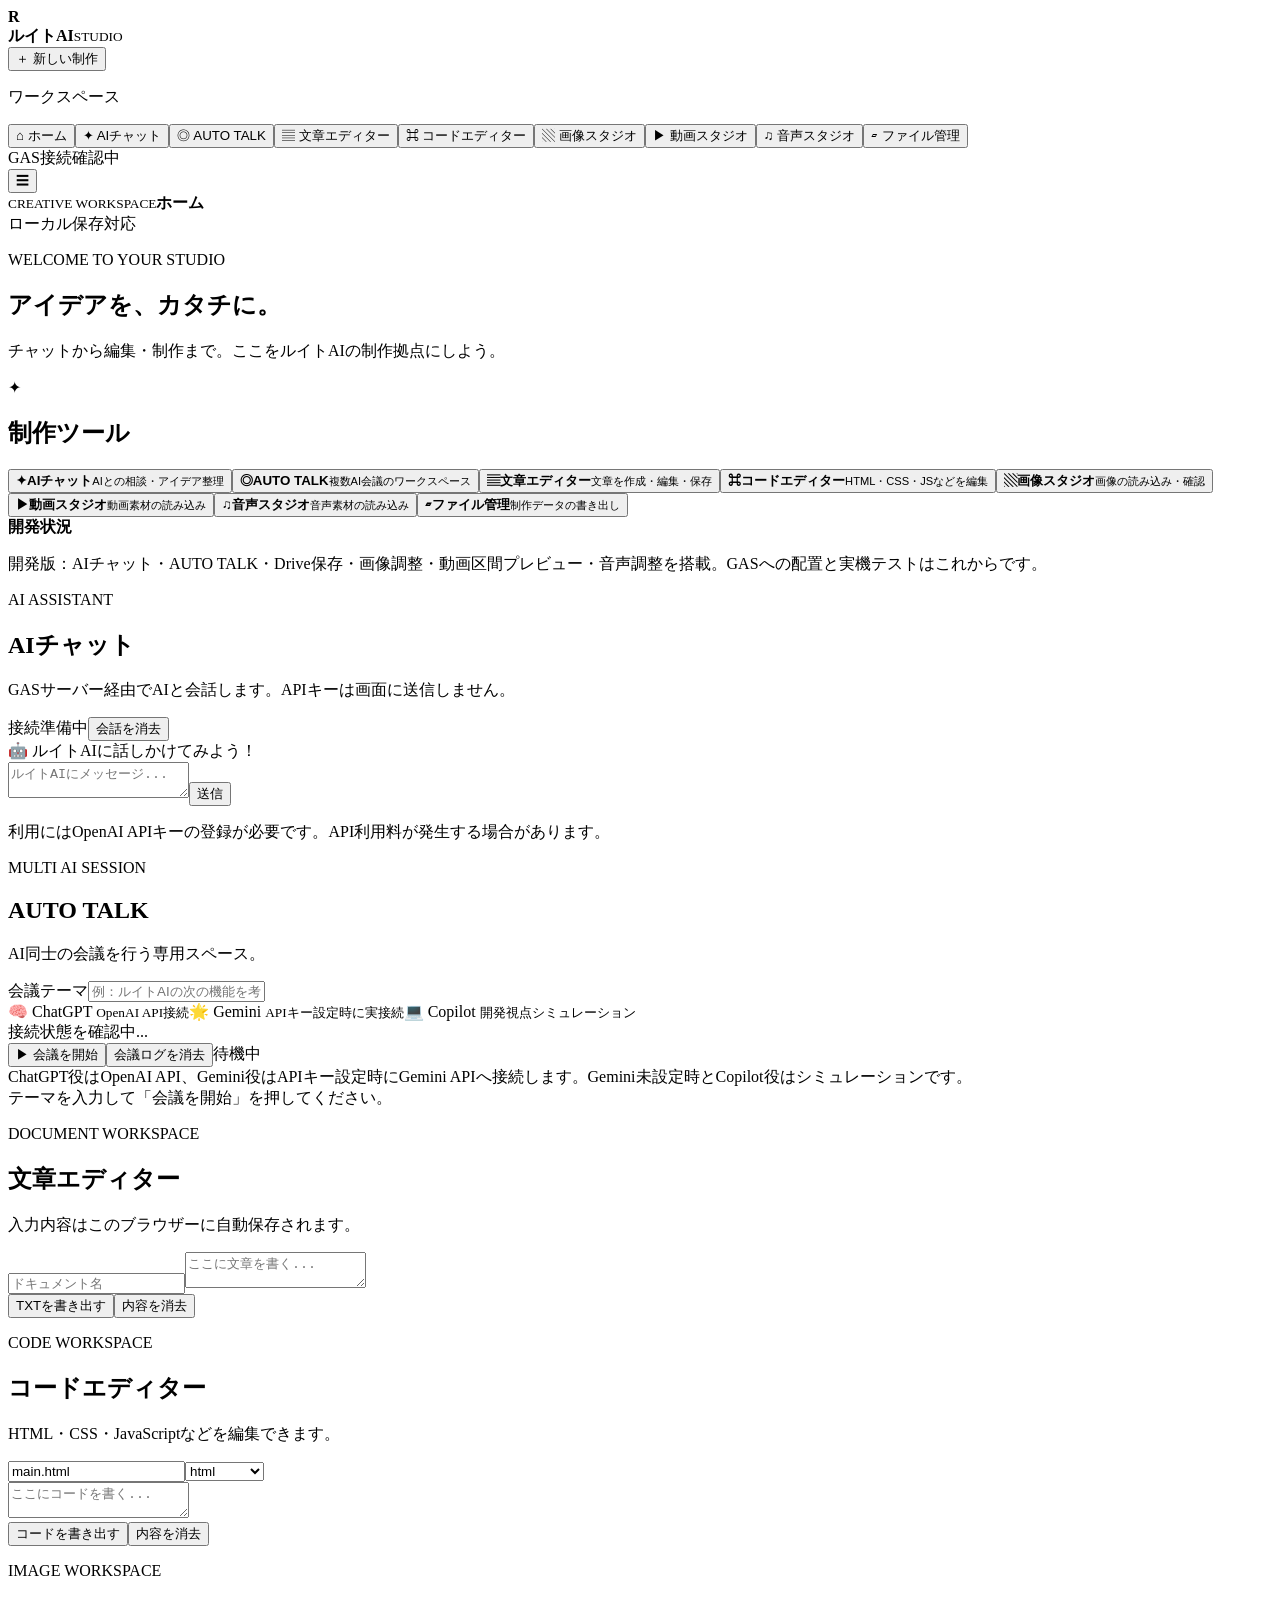
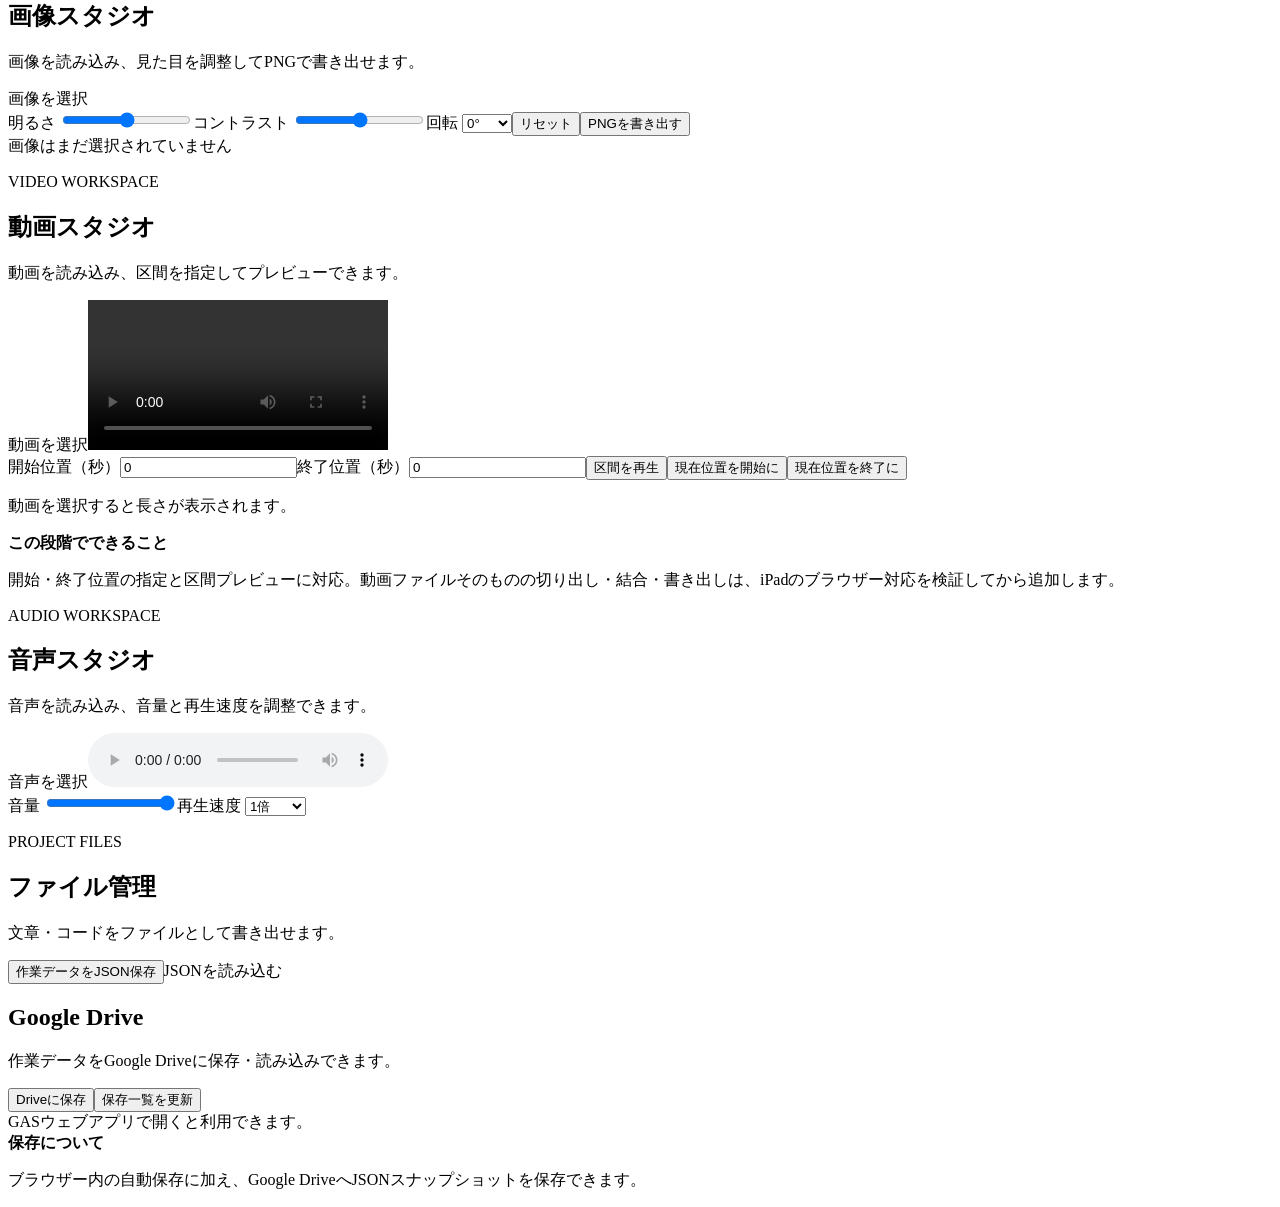
==== commit 82e8f409: "Polish studio status and persist chat history" ====
--- a/index.html
+++ b/index.html
@@ -5,9 +5,9 @@
 <button class="nav-item active" data-view="home">⌂ <span>ホーム</span></button><button class="nav-item" data-view="chat">✦ <span>AIチャット</span></button><button class="nav-item" data-view="talk">◎ <span>AUTO TALK</span></button><button class="nav-item" data-view="text">▤ <span>文章エディター</span></button><button class="nav-item" data-view="code">⌘ <span>コードエディター</span></button><button class="nav-item" data-view="image">▧ <span>画像スタジオ</span></button><button class="nav-item" data-view="video">▶ <span>動画スタジオ</span></button><button class="nav-item" data-view="audio">♫ <span>音声スタジオ</span></button><button class="nav-item" data-view="files">▱ <span>ファイル管理</span></button></nav><div class="sidebar-bottom"><i></i><span id="connection-label">GAS接続確認中</span></div></aside>
 <main class="main"><header class="topbar"><button class="mobile-menu" id="mobile-menu">☰</button><div><small>CREATIVE WORKSPACE</small><strong id="page-title">ホーム</strong></div><span class="save-state" id="save-state">ローカル保存対応</span></header><div class="content">
 <section class="view active" id="view-home"><div class="welcome"><div><p class="eyebrow">WELCOME TO YOUR STUDIO</p><h1>アイデアを、<span>カタチに。</span></h1><p>チャットから編集・制作まで。ここをルイトAIの制作拠点にしよう。</p></div><div class="welcome-orb">✦</div></div><h2>制作ツール</h2><div class="tool-grid">
-<button class="tool-card" data-view="chat"><b>✦</b><strong>AIチャット</strong><small>AIとの相談・アイデア整理</small></button><button class="tool-card" data-view="talk"><b>◎</b><strong>AUTO TALK</strong><small>複数AI会議のワークスペース</small></button><button class="tool-card" data-view="text"><b>▤</b><strong>文章エディター</strong><small>文章を作成・編集・保存</small></button><button class="tool-card" data-view="code"><b>⌘</b><strong>コードエディター</strong><small>HTML・CSS・JSなどを編集</small></button><button class="tool-card" data-view="image"><b>▧</b><strong>画像スタジオ</strong><small>画像の読み込み・確認</small></button><button class="tool-card" data-view="video"><b>▶</b><strong>動画スタジオ</strong><small>動画素材の読み込み</small></button><button class="tool-card" data-view="audio"><b>♫</b><strong>音声スタジオ</strong><small>音声素材の読み込み</small></button><button class="tool-card" data-view="files"><b>▱</b><strong>ファイル管理</strong><small>制作データの書き出し</small></button></div><div class="notice"><strong>開発状況</strong><p>Stage 1：GAS起動用画面、ツール切り替え、文章・コード編集、ブラウザー内保存を実装。AI接続や本格的な動画編集は次段階で追加します。</p></div></section>
+<button class="tool-card" data-view="chat"><b>✦</b><strong>AIチャット</strong><small>AIとの相談・アイデア整理</small></button><button class="tool-card" data-view="talk"><b>◎</b><strong>AUTO TALK</strong><small>複数AI会議のワークスペース</small></button><button class="tool-card" data-view="text"><b>▤</b><strong>文章エディター</strong><small>文章を作成・編集・保存</small></button><button class="tool-card" data-view="code"><b>⌘</b><strong>コードエディター</strong><small>HTML・CSS・JSなどを編集</small></button><button class="tool-card" data-view="image"><b>▧</b><strong>画像スタジオ</strong><small>画像の読み込み・確認</small></button><button class="tool-card" data-view="video"><b>▶</b><strong>動画スタジオ</strong><small>動画素材の読み込み</small></button><button class="tool-card" data-view="audio"><b>♫</b><strong>音声スタジオ</strong><small>音声素材の読み込み</small></button><button class="tool-card" data-view="files"><b>▱</b><strong>ファイル管理</strong><small>制作データの書き出し</small></button></div><div class="notice"><strong>開発状況</strong><p>開発版：AIチャット・AUTO TALK・Drive保存・画像調整・動画区間プレビュー・音声調整を搭載。GASへの配置と実機テストはこれからです。</p></div></section>
 <section class="view" id="view-chat"><div class="view-heading"><p class="eyebrow">AI ASSISTANT</p><h1>AIチャット</h1><p>GASサーバー経由でAIと会話します。APIキーは画面に送信しません。</p></div><div class="chat-panel"><div class="chat-toolbar"><span id="chat-status">接続準備中</span><button class="button" id="clear-chat">会話を消去</button></div><div class="chat-messages" id="chat-messages" aria-live="polite"><div class="chat-empty">🤖 ルイトAIに話しかけてみよう！</div></div><form id="chat-form" class="chat-form"><textarea id="chat-input" rows="2" maxlength="6000" placeholder="ルイトAIにメッセージ..." required></textarea><button class="button primary" id="chat-send" type="submit">送信</button></form><p class="chat-footnote">利用にはOpenAI APIキーの登録が必要です。API利用料が発生する場合があります。</p></div></section>
-<section class="view" id="view-talk"><div class="view-heading"><p class="eyebrow">MULTI AI SESSION</p><h1>AUTO TALK</h1><p>AI同士の会議を行う専用スペース。</p></div><label>会議テーマ<input class="field" id="talk-topic" maxlength="1000" placeholder="例：ルイトAIの次の機能を考える"></label><div class="participants"><span>🧠 ChatGPT <small>OpenAI API接続</small></span><span>🌟 Gemini <small>APIキー設定時に実接続</small></span><span>💻 Copilot <small>開発視点シミュレーション</small></span></div><div class="talk-disclaimer" id="provider-status">接続状態を確認中...</div><div class="talk-actions"><button class="button primary" id="start-talk">▶ 会議を開始</button><button class="button" id="clear-talk">会議ログを消去</button><span id="talk-status">待機中</span></div><div class="talk-disclaimer">現在は設定済みのOpenAIモデル1つが3つの役割を演じる会議シミュレーションです。Gemini / Copilotの実API接続ではありません。</div><div class="talk-log" id="talk-log" aria-live="polite"><div class="chat-empty">テーマを入力して「会議を開始」を押してください。</div></div></section>
+<section class="view" id="view-talk"><div class="view-heading"><p class="eyebrow">MULTI AI SESSION</p><h1>AUTO TALK</h1><p>AI同士の会議を行う専用スペース。</p></div><label>会議テーマ<input class="field" id="talk-topic" maxlength="1000" placeholder="例：ルイトAIの次の機能を考える"></label><div class="participants"><span>🧠 ChatGPT <small>OpenAI API接続</small></span><span>🌟 Gemini <small>APIキー設定時に実接続</small></span><span>💻 Copilot <small>開発視点シミュレーション</small></span></div><div class="talk-disclaimer" id="provider-status">接続状態を確認中...</div><div class="talk-actions"><button class="button primary" id="start-talk">▶ 会議を開始</button><button class="button" id="clear-talk">会議ログを消去</button><span id="talk-status">待機中</span></div><div class="talk-disclaimer">ChatGPT役はOpenAI API、Gemini役はAPIキー設定時にGemini APIへ接続します。Gemini未設定時とCopilot役はシミュレーションです。</div><div class="talk-log" id="talk-log" aria-live="polite"><div class="chat-empty">テーマを入力して「会議を開始」を押してください。</div></div></section>
 <section class="view" id="view-text"><div class="view-heading"><p class="eyebrow">DOCUMENT WORKSPACE</p><h1>文章エディター</h1><p>入力内容はこのブラウザーに自動保存されます。</p></div><input class="field" id="text-title" placeholder="ドキュメント名"><textarea class="editor" id="text-editor" placeholder="ここに文章を書く..."></textarea><div class="actions"><button class="button primary" id="export-text">TXTを書き出す</button><button class="button" id="clear-text">内容を消去</button></div></section>
 <section class="view" id="view-code"><div class="view-heading"><p class="eyebrow">CODE WORKSPACE</p><h1>コードエディター</h1><p>HTML・CSS・JavaScriptなどを編集できます。</p></div><div class="actions"><input class="field" id="code-filename" value="main.html"><select class="field" id="code-language"><option>html</option><option>css</option><option>javascript</option><option>text</option></select></div><textarea class="editor code-editor" id="code-editor" spellcheck="false" placeholder="ここにコードを書く..."></textarea><div class="actions"><button class="button primary" id="export-code">コードを書き出す</button><button class="button" id="clear-code">内容を消去</button></div></section>
 <section class="view" id="view-image"><div class="view-heading"><p class="eyebrow">IMAGE WORKSPACE</p><h1>画像スタジオ</h1><p>画像を読み込み、見た目を調整してPNGで書き出せます。</p></div><label class="upload">画像を選択<input type="file" id="image-input" accept="image/*" hidden></label><div class="media-tools"><label>明るさ <input type="range" id="img-brightness" min="50" max="150" value="100"></label><label>コントラスト <input type="range" id="img-contrast" min="50" max="150" value="100"></label><label>回転 <select id="img-rotate" class="field"><option value="0">0°</option><option value="90">90°</option><option value="180">180°</option><option value="270">270°</option></select></label><button class="button" id="img-reset">リセット</button><button class="button primary" id="img-export">PNGを書き出す</button></div><div class="preview" id="image-preview">画像はまだ選択されていません</div><canvas id="image-canvas" hidden></canvas></section>
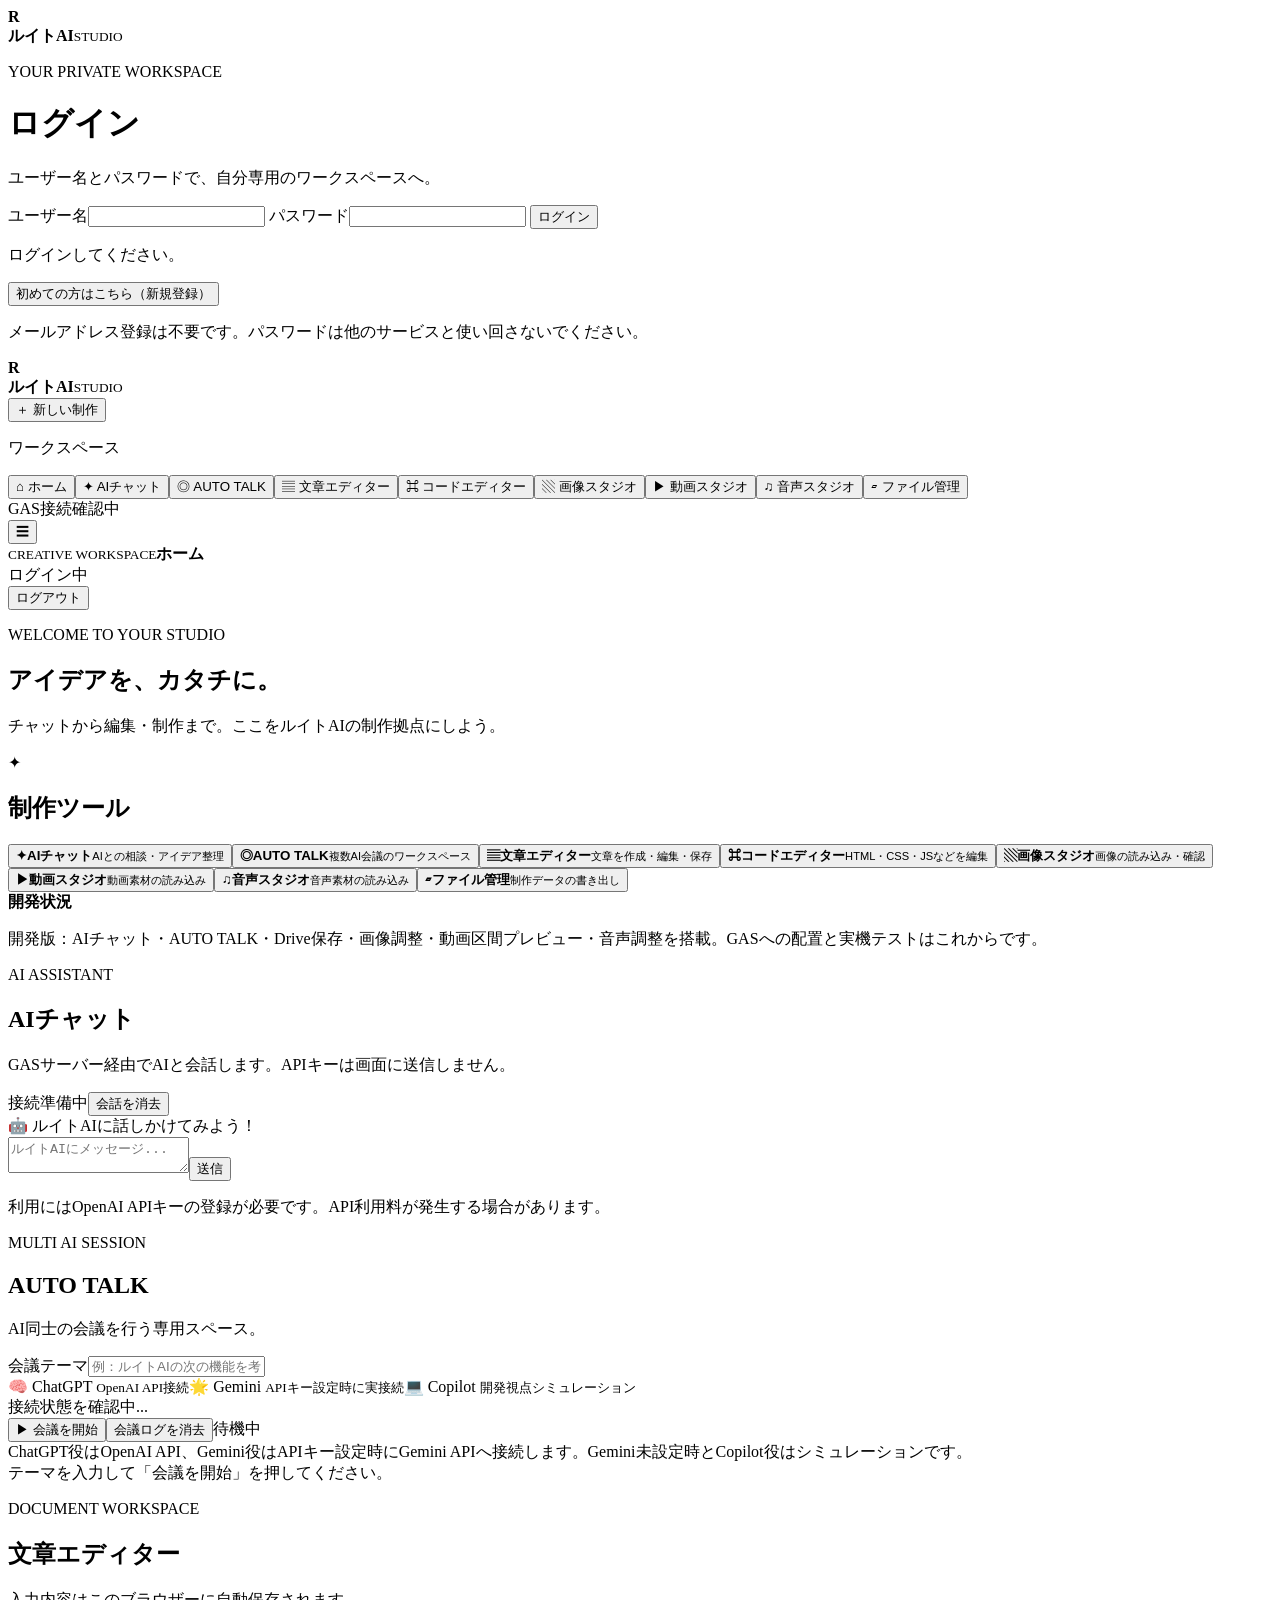
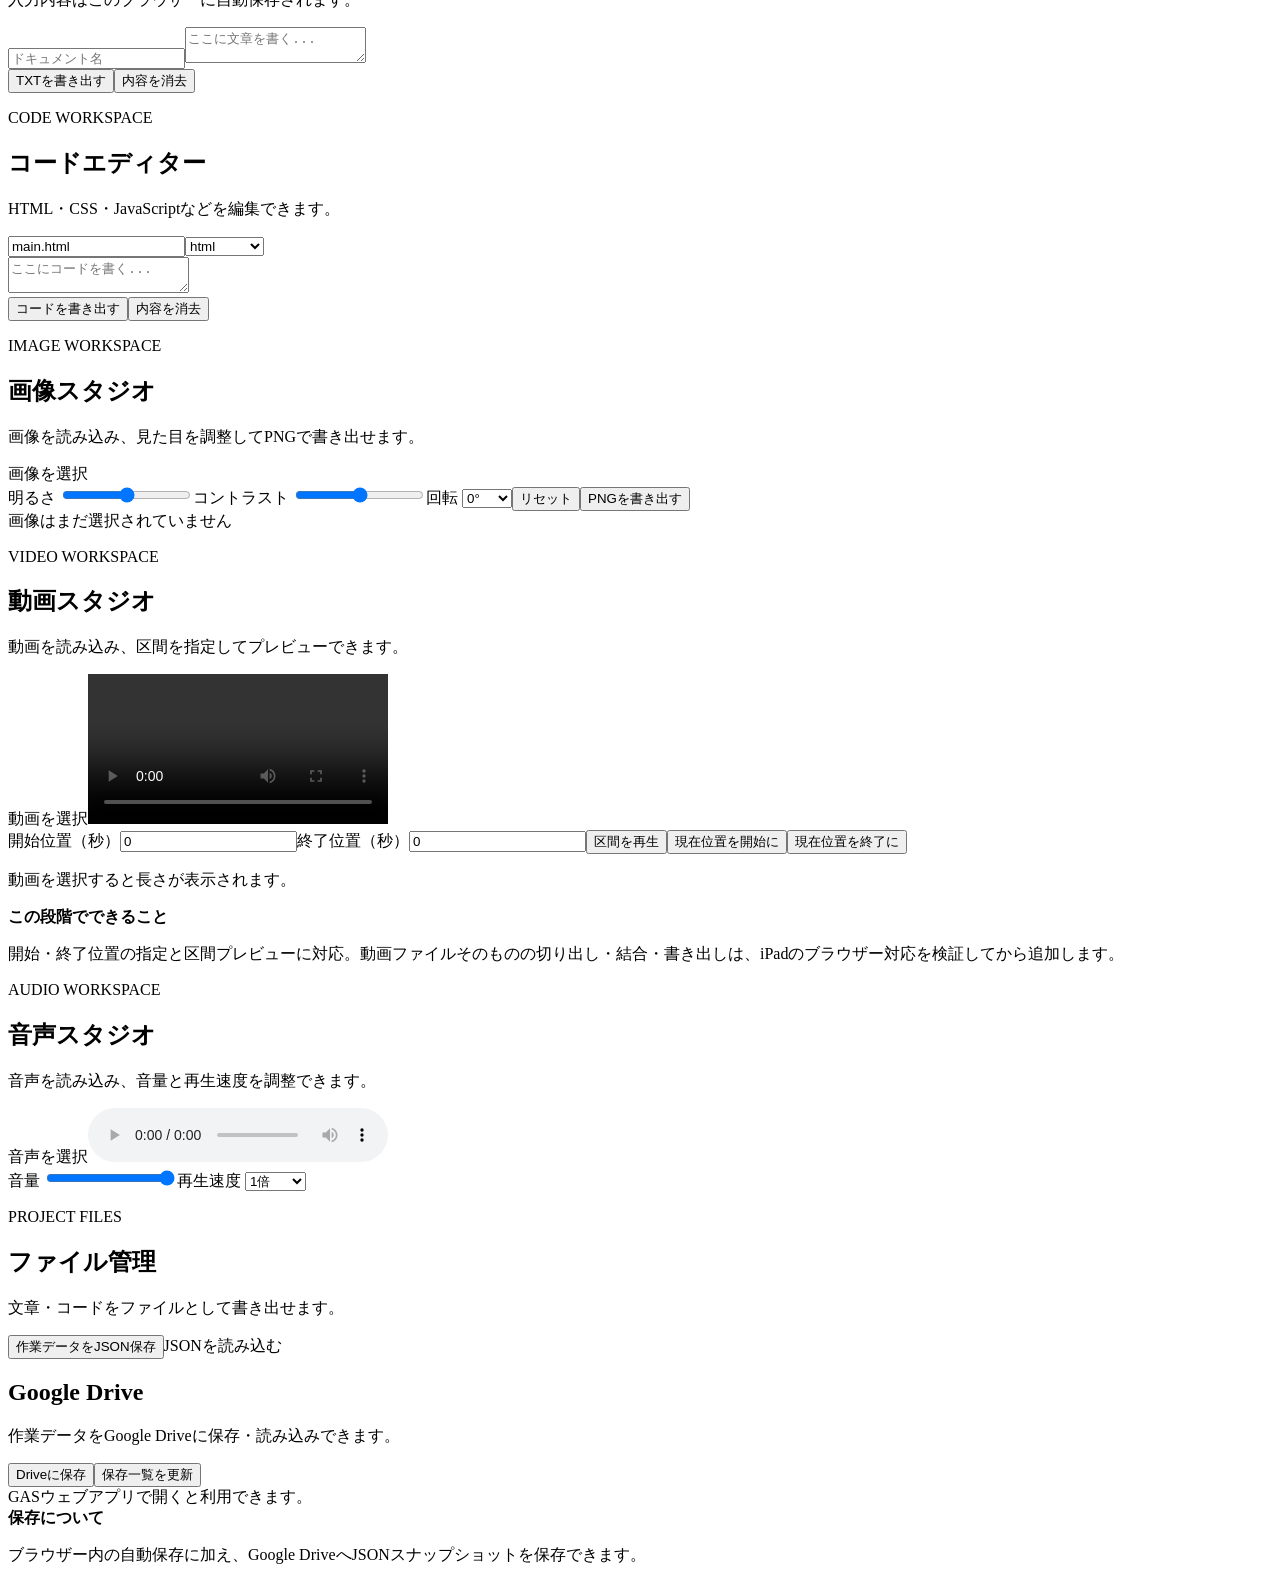
==== commit ea70625b: "Add login and account registration interface" ====
--- a/index.html
+++ b/index.html
@@ -1,9 +1,31 @@
 <!doctype html>
 <html lang="ja"><head><base target="_top"><meta charset="utf-8"><meta name="viewport" content="width=device-width,initial-scale=1,viewport-fit=cover"><meta name="theme-color" content="#101827"><title>ルイトAI STUDIO</title><?!= include('style'); ?></head>
-<body><div class="app">
+<body><div id="auth-screen" class="auth-screen">
+  <div class="auth-card">
+    <div class="brand auth-brand"><b class="brand-mark">R</b><div><strong>ルイトAI</strong><small>STUDIO</small></div></div>
+    <p class="eyebrow">YOUR PRIVATE WORKSPACE</p>
+    <h1 id="auth-title">ログイン</h1>
+    <p class="auth-description">ユーザー名とパスワードで、自分専用のワークスペースへ。</p>
+    <form id="login-form" class="auth-form">
+      <label>ユーザー名<input id="login-username" class="field" minlength="3" maxlength="24" autocomplete="username" required></label>
+      <label>パスワード<input id="login-password" class="field" type="password" minlength="10" maxlength="128" autocomplete="current-password" required></label>
+      <button class="button primary auth-submit" type="submit">ログイン</button>
+    </form>
+    <form id="register-form" class="auth-form" hidden>
+      <label>ユーザー名（半角英数字・_・-、3〜24文字）<input id="register-username" class="field" minlength="3" maxlength="24" pattern="[A-Za-z0-9_-]{3,24}" autocomplete="username" required></label>
+      <label>パスワード（10文字以上）<input id="register-password" class="field" type="password" minlength="10" maxlength="128" autocomplete="new-password" required></label>
+      <label>パスワード（確認）<input id="register-confirm" class="field" type="password" minlength="10" maxlength="128" autocomplete="new-password" required></label>
+      <button class="button primary auth-submit" type="submit">アカウントを作成</button>
+    </form>
+    <p id="auth-status" class="auth-status" role="status">ログインしてください。</p>
+    <button id="auth-switch" class="auth-switch" type="button">初めての方はこちら（新規登録）</button>
+    <p class="auth-note">メールアドレス登録は不要です。パスワードは他のサービスと使い回さないでください。</p>
+  </div>
+</div>
+<div class="app">
 <aside class="sidebar" id="sidebar"><div class="brand"><b class="brand-mark">R</b><div><strong>ルイトAI</strong><small>STUDIO</small></div></div><button class="new-project" id="new-project">＋ 新しい制作</button><p class="nav-label">ワークスペース</p><nav class="nav">
 <button class="nav-item active" data-view="home">⌂ <span>ホーム</span></button><button class="nav-item" data-view="chat">✦ <span>AIチャット</span></button><button class="nav-item" data-view="talk">◎ <span>AUTO TALK</span></button><button class="nav-item" data-view="text">▤ <span>文章エディター</span></button><button class="nav-item" data-view="code">⌘ <span>コードエディター</span></button><button class="nav-item" data-view="image">▧ <span>画像スタジオ</span></button><button class="nav-item" data-view="video">▶ <span>動画スタジオ</span></button><button class="nav-item" data-view="audio">♫ <span>音声スタジオ</span></button><button class="nav-item" data-view="files">▱ <span>ファイル管理</span></button></nav><div class="sidebar-bottom"><i></i><span id="connection-label">GAS接続確認中</span></div></aside>
-<main class="main"><header class="topbar"><button class="mobile-menu" id="mobile-menu">☰</button><div><small>CREATIVE WORKSPACE</small><strong id="page-title">ホーム</strong></div><span class="save-state" id="save-state">ローカル保存対応</span></header><div class="content">
+<main class="main"><header class="topbar"><button class="mobile-menu" id="mobile-menu">☰</button><div><small>CREATIVE WORKSPACE</small><strong id="page-title">ホーム</strong></div><span class="save-state" id="save-state">ログイン中</span><div class="account-menu"><span id="account-name"></span><button class="button" id="logout-button" type="button">ログアウト</button></div></header><div class="content">
 <section class="view active" id="view-home"><div class="welcome"><div><p class="eyebrow">WELCOME TO YOUR STUDIO</p><h1>アイデアを、<span>カタチに。</span></h1><p>チャットから編集・制作まで。ここをルイトAIの制作拠点にしよう。</p></div><div class="welcome-orb">✦</div></div><h2>制作ツール</h2><div class="tool-grid">
 <button class="tool-card" data-view="chat"><b>✦</b><strong>AIチャット</strong><small>AIとの相談・アイデア整理</small></button><button class="tool-card" data-view="talk"><b>◎</b><strong>AUTO TALK</strong><small>複数AI会議のワークスペース</small></button><button class="tool-card" data-view="text"><b>▤</b><strong>文章エディター</strong><small>文章を作成・編集・保存</small></button><button class="tool-card" data-view="code"><b>⌘</b><strong>コードエディター</strong><small>HTML・CSS・JSなどを編集</small></button><button class="tool-card" data-view="image"><b>▧</b><strong>画像スタジオ</strong><small>画像の読み込み・確認</small></button><button class="tool-card" data-view="video"><b>▶</b><strong>動画スタジオ</strong><small>動画素材の読み込み</small></button><button class="tool-card" data-view="audio"><b>♫</b><strong>音声スタジオ</strong><small>音声素材の読み込み</small></button><button class="tool-card" data-view="files"><b>▱</b><strong>ファイル管理</strong><small>制作データの書き出し</small></button></div><div class="notice"><strong>開発状況</strong><p>開発版：AIチャット・AUTO TALK・Drive保存・画像調整・動画区間プレビュー・音声調整を搭載。GASへの配置と実機テストはこれからです。</p></div></section>
 <section class="view" id="view-chat"><div class="view-heading"><p class="eyebrow">AI ASSISTANT</p><h1>AIチャット</h1><p>GASサーバー経由でAIと会話します。APIキーは画面に送信しません。</p></div><div class="chat-panel"><div class="chat-toolbar"><span id="chat-status">接続準備中</span><button class="button" id="clear-chat">会話を消去</button></div><div class="chat-messages" id="chat-messages" aria-live="polite"><div class="chat-empty">🤖 ルイトAIに話しかけてみよう！</div></div><form id="chat-form" class="chat-form"><textarea id="chat-input" rows="2" maxlength="6000" placeholder="ルイトAIにメッセージ..." required></textarea><button class="button primary" id="chat-send" type="submit">送信</button></form><p class="chat-footnote">利用にはOpenAI APIキーの登録が必要です。API利用料が発生する場合があります。</p></div></section>
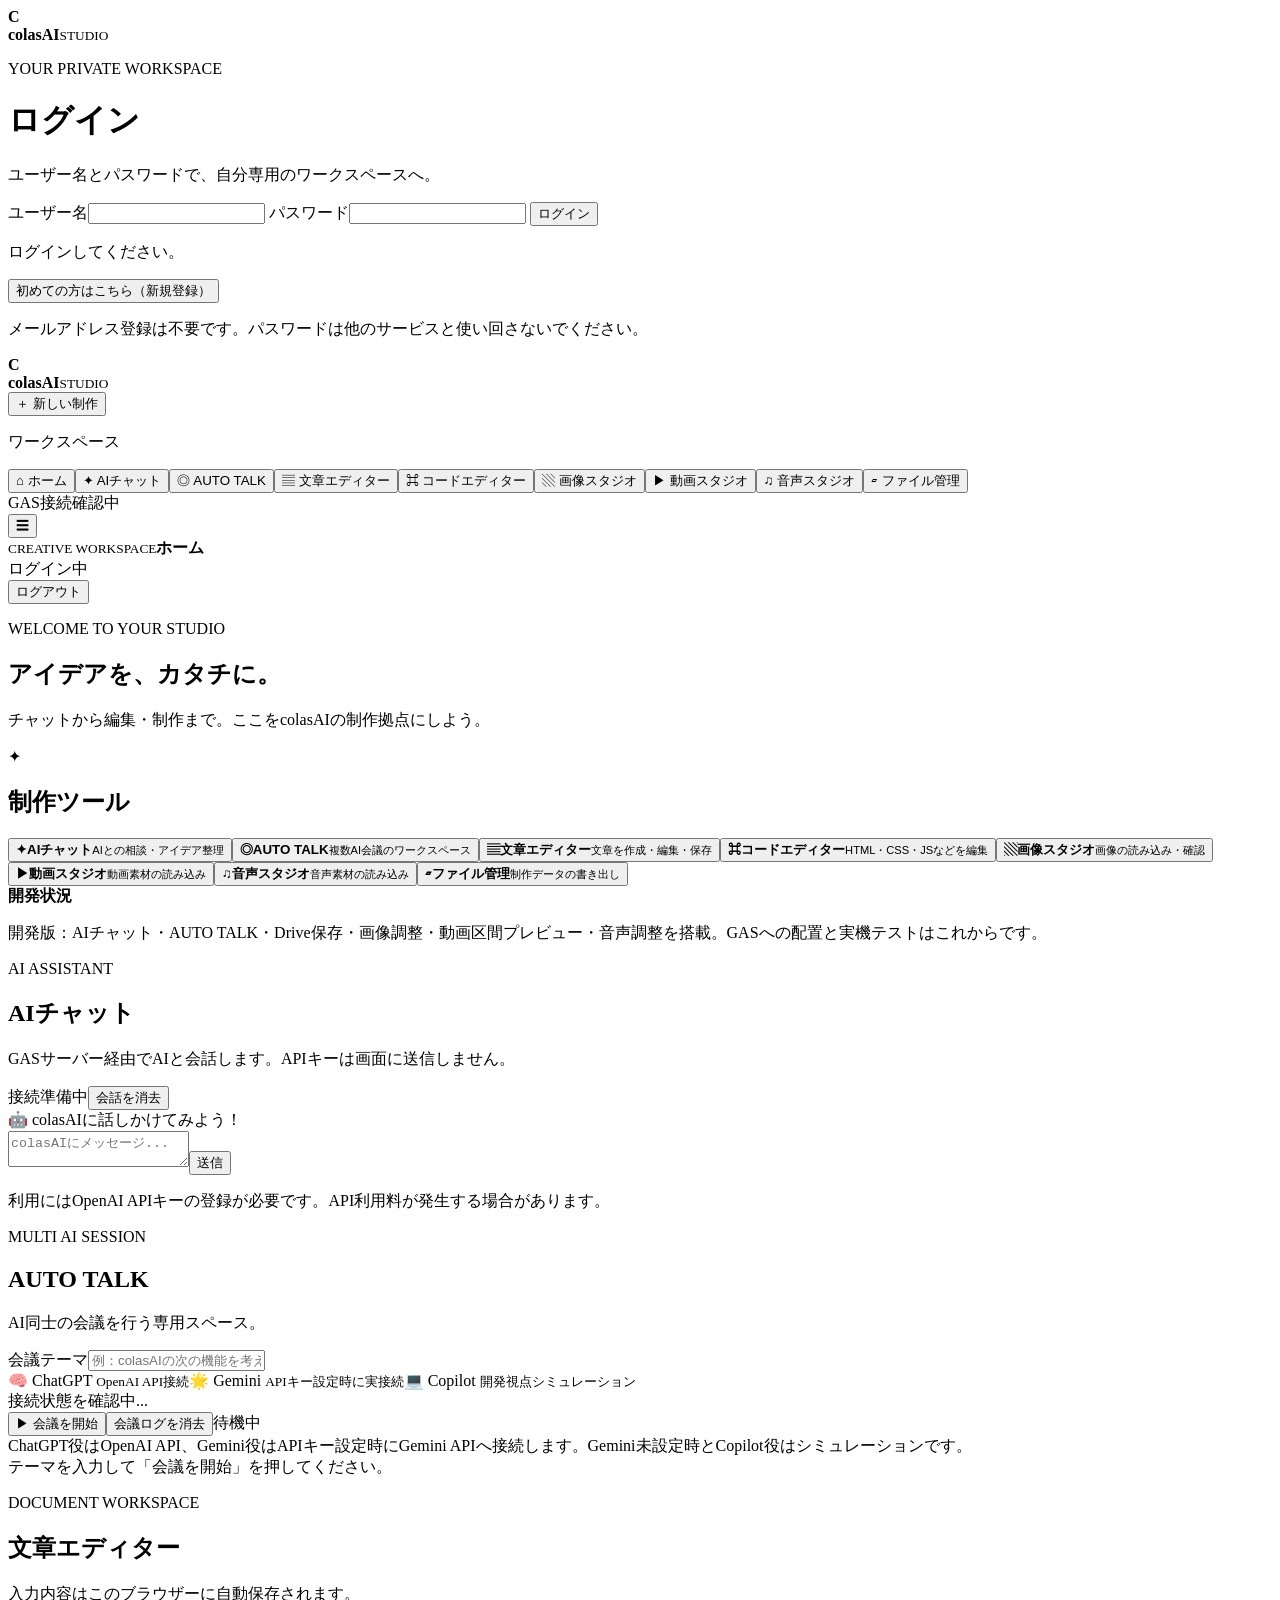
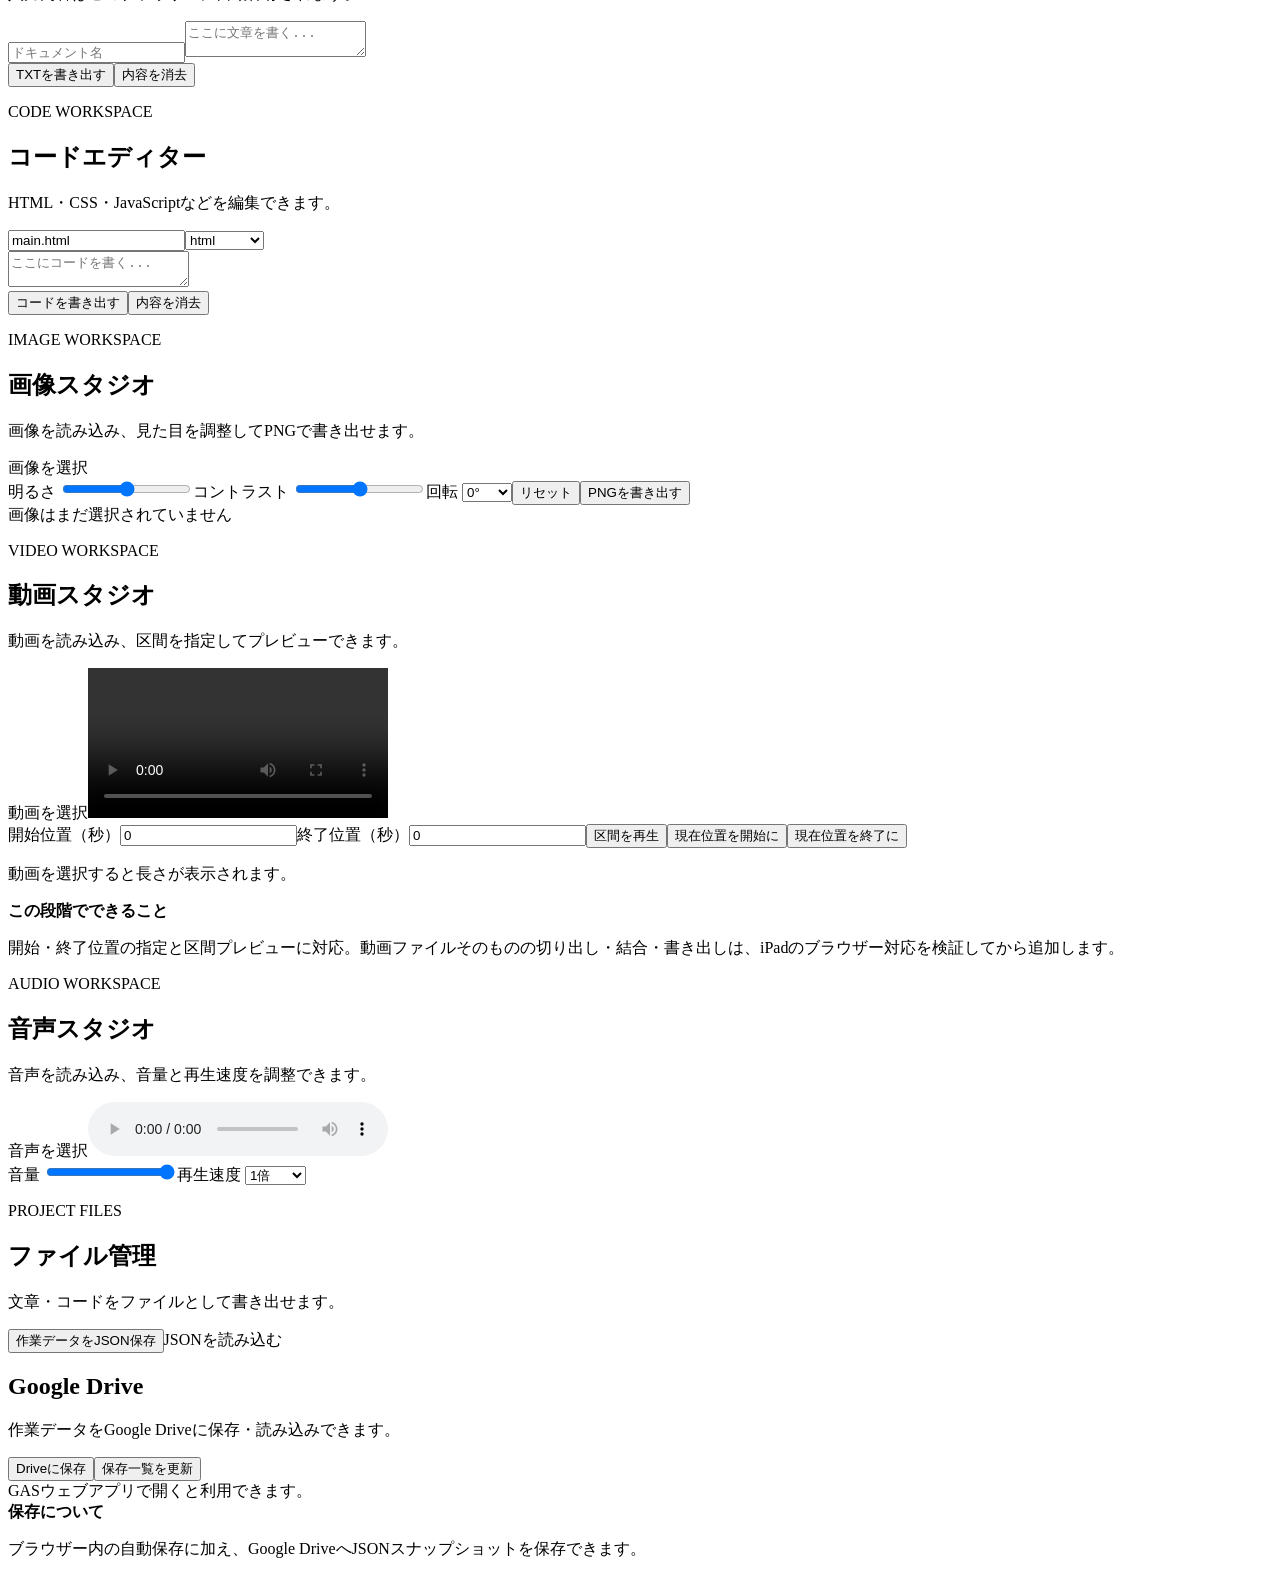
==== commit 0921cf56: "Rebrand studio interface to colasAI" ====
--- a/index.html
+++ b/index.html
@@ -1,8 +1,8 @@
 <!doctype html>
-<html lang="ja"><head><base target="_top"><meta charset="utf-8"><meta name="viewport" content="width=device-width,initial-scale=1,viewport-fit=cover"><meta name="theme-color" content="#101827"><title>ルイトAI STUDIO</title><?!= include('style'); ?></head>
+<html lang="ja"><head><base target="_top"><meta charset="utf-8"><meta name="viewport" content="width=device-width,initial-scale=1,viewport-fit=cover"><meta name="theme-color" content="#101827"><title>colasAI STUDIO</title><?!= include('style'); ?></head>
 <body><div id="auth-screen" class="auth-screen">
   <div class="auth-card">
-    <div class="brand auth-brand"><b class="brand-mark">R</b><div><strong>ルイトAI</strong><small>STUDIO</small></div></div>
+    <div class="brand auth-brand"><b class="brand-mark">C</b><div><strong>colasAI</strong><small>STUDIO</small></div></div>
     <p class="eyebrow">YOUR PRIVATE WORKSPACE</p>
     <h1 id="auth-title">ログイン</h1>
     <p class="auth-description">ユーザー名とパスワードで、自分専用のワークスペースへ。</p>
@@ -23,13 +23,13 @@
   </div>
 </div>
 <div class="app">
-<aside class="sidebar" id="sidebar"><div class="brand"><b class="brand-mark">R</b><div><strong>ルイトAI</strong><small>STUDIO</small></div></div><button class="new-project" id="new-project">＋ 新しい制作</button><p class="nav-label">ワークスペース</p><nav class="nav">
+<aside class="sidebar" id="sidebar"><div class="brand"><b class="brand-mark">C</b><div><strong>colasAI</strong><small>STUDIO</small></div></div><button class="new-project" id="new-project">＋ 新しい制作</button><p class="nav-label">ワークスペース</p><nav class="nav">
 <button class="nav-item active" data-view="home">⌂ <span>ホーム</span></button><button class="nav-item" data-view="chat">✦ <span>AIチャット</span></button><button class="nav-item" data-view="talk">◎ <span>AUTO TALK</span></button><button class="nav-item" data-view="text">▤ <span>文章エディター</span></button><button class="nav-item" data-view="code">⌘ <span>コードエディター</span></button><button class="nav-item" data-view="image">▧ <span>画像スタジオ</span></button><button class="nav-item" data-view="video">▶ <span>動画スタジオ</span></button><button class="nav-item" data-view="audio">♫ <span>音声スタジオ</span></button><button class="nav-item" data-view="files">▱ <span>ファイル管理</span></button></nav><div class="sidebar-bottom"><i></i><span id="connection-label">GAS接続確認中</span></div></aside>
 <main class="main"><header class="topbar"><button class="mobile-menu" id="mobile-menu">☰</button><div><small>CREATIVE WORKSPACE</small><strong id="page-title">ホーム</strong></div><span class="save-state" id="save-state">ログイン中</span><div class="account-menu"><span id="account-name"></span><button class="button" id="logout-button" type="button">ログアウト</button></div></header><div class="content">
-<section class="view active" id="view-home"><div class="welcome"><div><p class="eyebrow">WELCOME TO YOUR STUDIO</p><h1>アイデアを、<span>カタチに。</span></h1><p>チャットから編集・制作まで。ここをルイトAIの制作拠点にしよう。</p></div><div class="welcome-orb">✦</div></div><h2>制作ツール</h2><div class="tool-grid">
+<section class="view active" id="view-home"><div class="welcome"><div><p class="eyebrow">WELCOME TO YOUR STUDIO</p><h1>アイデアを、<span>カタチに。</span></h1><p>チャットから編集・制作まで。ここをcolasAIの制作拠点にしよう。</p></div><div class="welcome-orb">✦</div></div><h2>制作ツール</h2><div class="tool-grid">
 <button class="tool-card" data-view="chat"><b>✦</b><strong>AIチャット</strong><small>AIとの相談・アイデア整理</small></button><button class="tool-card" data-view="talk"><b>◎</b><strong>AUTO TALK</strong><small>複数AI会議のワークスペース</small></button><button class="tool-card" data-view="text"><b>▤</b><strong>文章エディター</strong><small>文章を作成・編集・保存</small></button><button class="tool-card" data-view="code"><b>⌘</b><strong>コードエディター</strong><small>HTML・CSS・JSなどを編集</small></button><button class="tool-card" data-view="image"><b>▧</b><strong>画像スタジオ</strong><small>画像の読み込み・確認</small></button><button class="tool-card" data-view="video"><b>▶</b><strong>動画スタジオ</strong><small>動画素材の読み込み</small></button><button class="tool-card" data-view="audio"><b>♫</b><strong>音声スタジオ</strong><small>音声素材の読み込み</small></button><button class="tool-card" data-view="files"><b>▱</b><strong>ファイル管理</strong><small>制作データの書き出し</small></button></div><div class="notice"><strong>開発状況</strong><p>開発版：AIチャット・AUTO TALK・Drive保存・画像調整・動画区間プレビュー・音声調整を搭載。GASへの配置と実機テストはこれからです。</p></div></section>
-<section class="view" id="view-chat"><div class="view-heading"><p class="eyebrow">AI ASSISTANT</p><h1>AIチャット</h1><p>GASサーバー経由でAIと会話します。APIキーは画面に送信しません。</p></div><div class="chat-panel"><div class="chat-toolbar"><span id="chat-status">接続準備中</span><button class="button" id="clear-chat">会話を消去</button></div><div class="chat-messages" id="chat-messages" aria-live="polite"><div class="chat-empty">🤖 ルイトAIに話しかけてみよう！</div></div><form id="chat-form" class="chat-form"><textarea id="chat-input" rows="2" maxlength="6000" placeholder="ルイトAIにメッセージ..." required></textarea><button class="button primary" id="chat-send" type="submit">送信</button></form><p class="chat-footnote">利用にはOpenAI APIキーの登録が必要です。API利用料が発生する場合があります。</p></div></section>
-<section class="view" id="view-talk"><div class="view-heading"><p class="eyebrow">MULTI AI SESSION</p><h1>AUTO TALK</h1><p>AI同士の会議を行う専用スペース。</p></div><label>会議テーマ<input class="field" id="talk-topic" maxlength="1000" placeholder="例：ルイトAIの次の機能を考える"></label><div class="participants"><span>🧠 ChatGPT <small>OpenAI API接続</small></span><span>🌟 Gemini <small>APIキー設定時に実接続</small></span><span>💻 Copilot <small>開発視点シミュレーション</small></span></div><div class="talk-disclaimer" id="provider-status">接続状態を確認中...</div><div class="talk-actions"><button class="button primary" id="start-talk">▶ 会議を開始</button><button class="button" id="clear-talk">会議ログを消去</button><span id="talk-status">待機中</span></div><div class="talk-disclaimer">ChatGPT役はOpenAI API、Gemini役はAPIキー設定時にGemini APIへ接続します。Gemini未設定時とCopilot役はシミュレーションです。</div><div class="talk-log" id="talk-log" aria-live="polite"><div class="chat-empty">テーマを入力して「会議を開始」を押してください。</div></div></section>
+<section class="view" id="view-chat"><div class="view-heading"><p class="eyebrow">AI ASSISTANT</p><h1>AIチャット</h1><p>GASサーバー経由でAIと会話します。APIキーは画面に送信しません。</p></div><div class="chat-panel"><div class="chat-toolbar"><span id="chat-status">接続準備中</span><button class="button" id="clear-chat">会話を消去</button></div><div class="chat-messages" id="chat-messages" aria-live="polite"><div class="chat-empty">🤖 colasAIに話しかけてみよう！</div></div><form id="chat-form" class="chat-form"><textarea id="chat-input" rows="2" maxlength="6000" placeholder="colasAIにメッセージ..." required></textarea><button class="button primary" id="chat-send" type="submit">送信</button></form><p class="chat-footnote">利用にはOpenAI APIキーの登録が必要です。API利用料が発生する場合があります。</p></div></section>
+<section class="view" id="view-talk"><div class="view-heading"><p class="eyebrow">MULTI AI SESSION</p><h1>AUTO TALK</h1><p>AI同士の会議を行う専用スペース。</p></div><label>会議テーマ<input class="field" id="talk-topic" maxlength="1000" placeholder="例：colasAIの次の機能を考える"></label><div class="participants"><span>🧠 ChatGPT <small>OpenAI API接続</small></span><span>🌟 Gemini <small>APIキー設定時に実接続</small></span><span>💻 Copilot <small>開発視点シミュレーション</small></span></div><div class="talk-disclaimer" id="provider-status">接続状態を確認中...</div><div class="talk-actions"><button class="button primary" id="start-talk">▶ 会議を開始</button><button class="button" id="clear-talk">会議ログを消去</button><span id="talk-status">待機中</span></div><div class="talk-disclaimer">ChatGPT役はOpenAI API、Gemini役はAPIキー設定時にGemini APIへ接続します。Gemini未設定時とCopilot役はシミュレーションです。</div><div class="talk-log" id="talk-log" aria-live="polite"><div class="chat-empty">テーマを入力して「会議を開始」を押してください。</div></div></section>
 <section class="view" id="view-text"><div class="view-heading"><p class="eyebrow">DOCUMENT WORKSPACE</p><h1>文章エディター</h1><p>入力内容はこのブラウザーに自動保存されます。</p></div><input class="field" id="text-title" placeholder="ドキュメント名"><textarea class="editor" id="text-editor" placeholder="ここに文章を書く..."></textarea><div class="actions"><button class="button primary" id="export-text">TXTを書き出す</button><button class="button" id="clear-text">内容を消去</button></div></section>
 <section class="view" id="view-code"><div class="view-heading"><p class="eyebrow">CODE WORKSPACE</p><h1>コードエディター</h1><p>HTML・CSS・JavaScriptなどを編集できます。</p></div><div class="actions"><input class="field" id="code-filename" value="main.html"><select class="field" id="code-language"><option>html</option><option>css</option><option>javascript</option><option>text</option></select></div><textarea class="editor code-editor" id="code-editor" spellcheck="false" placeholder="ここにコードを書く..."></textarea><div class="actions"><button class="button primary" id="export-code">コードを書き出す</button><button class="button" id="clear-code">内容を消去</button></div></section>
 <section class="view" id="view-image"><div class="view-heading"><p class="eyebrow">IMAGE WORKSPACE</p><h1>画像スタジオ</h1><p>画像を読み込み、見た目を調整してPNGで書き出せます。</p></div><label class="upload">画像を選択<input type="file" id="image-input" accept="image/*" hidden></label><div class="media-tools"><label>明るさ <input type="range" id="img-brightness" min="50" max="150" value="100"></label><label>コントラスト <input type="range" id="img-contrast" min="50" max="150" value="100"></label><label>回転 <select id="img-rotate" class="field"><option value="0">0°</option><option value="90">90°</option><option value="180">180°</option><option value="270">270°</option></select></label><button class="button" id="img-reset">リセット</button><button class="button primary" id="img-export">PNGを書き出す</button></div><div class="preview" id="image-preview">画像はまだ選択されていません</div><canvas id="image-canvas" hidden></canvas></section>
